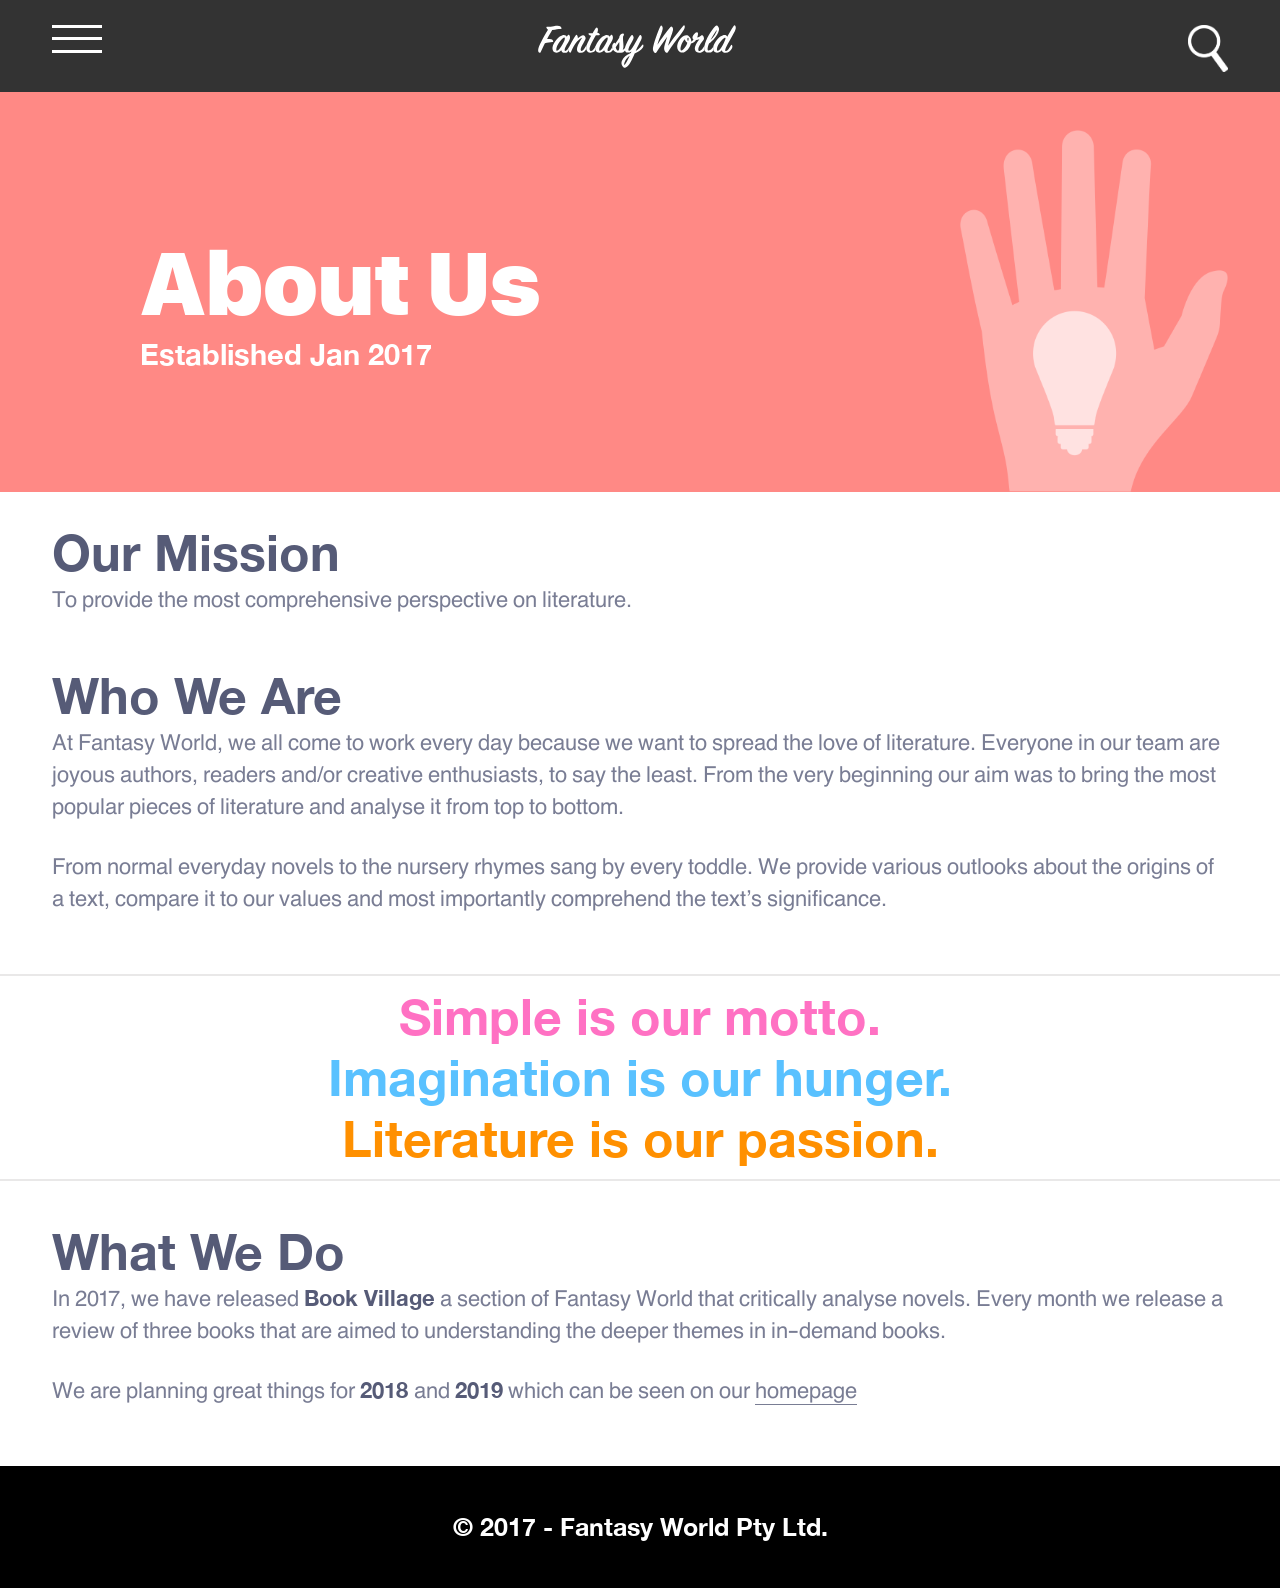
==== about-us.html @ 7df8e230 "changes" ====
<!DOCTYPE html>
<html lang="en">

<head>
  <title>About Us | Fantasy World</title>
  <meta charset="utf-8">
  <meta http-equiv="X-UA-Compatible" content="IE=edge">
  <meta name="viewport" content="width=device-width, initial-scale=1">
  <!-- Favicon-icon -->
  <link rel="icon" type="image/icon" href="images/fev.png">
  <link href="css/animate.css" rel="stylesheet">
  <link href="css/font-awesome.min.css" rel="stylesheet">
  <link href="style.css" rel="stylesheet">
  <script type="text/javascript" src="js/vendor/jquery-1.11.2.min.js"></script>

  <!-- HTML5 shim and Respond.js for IE8 support of HTML5 elements and media queries -->
  <!-- WARNING: Respond.js doesn't work if you view the page via file:// -->
  <!--[if lt IE 9]>
      <script src="https://oss.maxcdn.com/html5shiv/3.7.3/html5shiv.min.js"></script>
      <script src="https://oss.maxcdn.com/respond/1.4.2/respond.min.js"></script>
    <![endif]-->
</head>

<body>  
  <!-- header area start -->
  <header id="headre" class="headre-menu fix">
    <div class="holder">
      <div id="nav-icon1" class="menu-appander">
        <span></span>
        <span></span>
        <span></span>
      </div>
      <div class="midl-logo">
        <div class="menu-logo">
          <!--SVG CODE START -->
          <a href="home.html">
            <div viewBox="70 160 800 190" preserveAspectRatio="xMaxYMax meet">
              <svg id="hs-svg-fantasy-world" class="white-logo" viewbox="0 0 1400 299.6" x="0px" xmlns="http://www.w3.org/2000/svg" y="0px">
                <path d="M4.6,157.9c8.7-25.5,39-82.5,65.4-124.8c-5.8-3.2-10-8.8-11.4-15.3c-0.9-3.9,0.9-5.7,6.6-5.7 c17.4,0,30.3-1.8,44.7-4.2c10.5-1.8,20.4-3,27.6-3c14.4,0,22.8,6,27,16.2c1.5,3.3,0,6.6-6.3,6.6c-15.3-0.3-30,3-58.8,8.1 c-9.9,16.5-21.6,37.2-35.7,63c5.7-0.9,9.9-1.2,14.4-1.5c17.1-1.2,25.2,5.1,27.9,14.7c1.2,4.2,0.6,6.9-6,7.5 c-13.8,1.2-35.1,3.9-51.6,8.1c-11.1,21.6-19.8,40.2-30.3,62.7c-1.8,3.9-6,4.8-10.2,2.1c-4.2-2.7-6.9-9-6.9-16.2 C1,171.7,2.2,165.4,4.6,157.9z"
                  id="f"></path>

                <path d="M213.4,177.8c-7.8,16.5-11.3,16.1-24.6,17c-15,1-23.7-7.8-26.1-18.9c-8.7,8.4-22.2,17.7-34.2,17.7 c-17.7,0-27.3-12.9-27.3-30.6c0-12.9,5.4-29.7,16.2-44.7c24-34.5,48.6-48.6,63.9-48.6c10.8,0,17.4,5.4,20.1,13.2l5.7-9.3 c3.6-6,8.7-6.3,12.3-2.1c5.1,6,7.8,19.2,0,34.8c-7.8,16.5-33,49.2-33,69.3c0,4.5,1.2,7.2,4.2,7.2c10.8,0,20.4-15.6,30.3-35.1 M170.8,136.9c11.7-20.4,17.1-35.1,17.1-42.9c0-3.6-0.6-5.7-3.6-5.7c-6,0-26.7,18.9-42,43.5c-9,14.1-14.1,30-14.1,39.6 c0,5.4,1.2,9,4.2,9C142.3,180.4,156.1,162.1,170.8,136.9z"
                  id="a"></path>

                <path d="M278.8,86.8c0.1,2,0,4-0.3,6c12.9-12,27.3-21.9,38.1-21.9c8.7,0,16.8,10.5,16.8,21.9 c0,6.6-5.4,16.2-15,33c-9.6,15.3-19.8,35.1-19.8,46.2c0,6.3,2.1,10.2,6,10.2c10.2,0,23.5-19.8,34.3-39.9c3-5.7-3,13.1-1.9,18 c0,5.2-0.4,1.3,0.8,8.5c-8.4,16.5-18.5,26-36.5,26c-20.1,0-28.8-10.2-28.8-25.8c0-16.2,13.8-43.8,25.5-62.4 c6.3-9.9,11.1-17.7,9-17.7c-2.7,0-17.4,8.4-33.9,27c-16.5,17.4-30,46.8-42.3,73.8c-2.1,4.8-6,6.6-10.8,1.8 c-4.2-4.2-6.6-9.3-6.6-16.5c0.1-5.3,1.1-10.6,2.7-15.6c5.7-16.8,28.8-58.8,47.4-86.7c3.9-5.7,8.4-5.4,11.4,0 C277.5,76.9,278.8,81.8,278.8,86.8z"
                  id="n"></path>

                <path d="M402.9,174c-4.2,9-11,19.8-36.2,19.8c-15.9,0-29.7-12.9-29.7-33.6c0-6.6,1.8-15,6-24.9 c6-14.7,17.4-38.4,29.4-60c-9.3-1.2-14.7-4.5-17.1-8.1c-4.2-6.3-1.2-9.3,5.7-9c7.2,0.3,14.4,0.1,21.6-0.6 c9.3-16.2,15.6-26.1,22.5-36c4.5-6.6,8.1-6.3,11.4-0.6c2.1,3.8,3.2,8,3.3,12.3c0,5.4-1.2,12.3-4.8,20.7c9.3,1.2,14.4,6,16.5,9.6 c3,5.4,0.9,9-6.3,8.1c-5.4-0.6-13.2,0-19.8,0.9c-11.4,19.5-28.5,49.2-39,72c-3.6,8.1-5.4,15.9-5.4,22.5c0,9,3,15.3,8.1,15.3 c11.7,0,21.4-11,37.8-41.4"
                  id="t_1_"></path>

                <path d="M526.2,174c-14.5,17.3-18.8,20.8-37.1,20.8c-15,0-23.7-7.8-26.1-18.9c-8.7,8.4-22.2,17.7-34.2,17.7 c-17.7,0-27.3-12.9-27.3-30.6c0-12.9,5.4-29.7,16.2-44.7c24-34.5,48.6-48.6,63.9-48.6c10.8,0,17.4,5.4,20.1,13.2l5.7-9.3 c3.6-6,8.7-6.3,12.3-2.1c5.1,6,7.8,19.2,0,34.8c-7.8,16.5-33,49.2-33,69.3c0,4.5,1.2,7.2,4.2,7.2c10.8,0,18.6-7.6,28.5-27.1 M471.1,136.9c11.7-20.4,17.1-35.1,17.1-42.9c0-3.6-0.6-5.7-3.6-5.7c-6,0-26.7,18.9-42,43.5c-9,14.1-14.1,30-14.1,39.6 c0,5.4,1.2,9,4.2,9C442.6,180.4,456.4,162.1,471.1,136.9z"
                  id="a-2"></path>

                <path d="M609.2,178.3c-14.1,16.4-16,14.9-38.5,15.8c-18,0.6-36-4.2-46.2-23.1c-3.4-6.1-5.1-12.9-5.1-19.8 c0-9,3-17.7,9.6-23.4c6-5.1,10.5-3.6,11.4,3.6c9.9-14.1,20.4-29.7,28.2-42.6c1.2-10.8,4.8-17.7,11.7-23.4c4.8-4.2,10.2-6.3,14.7-6.3 c8.1,0,9.9,6.6,0.6,21.9c-0.3,3.6-0.6,8.7-0.6,12.6c0,21.3,3.9,40.8,3.3,57c-0.3,7.5-1.8,15.9-5.1,22.5c12.3-8.4,11.1-3.4,16.5-18.1 M569.5,145.6c0-9.6-0.3-19.2-0.9-27.3c-7.2,11.4-15.6,24.3-24.6,37.2c3.6,14.1,9.9,24.6,16.5,24.6 C566.8,180.1,569.5,165.1,569.5,145.6z"
                  id="s"></path>

                <path d="M733,160c-12,18.3-31.8,29.4-56.4,39.6c-16.5,39.6-36.9,87.6-63,97.5c-6.9,2.7-13.2,2.7-20.4-6.9 c-4.5-6.3-9-15.3-9-24.9c0.2-4.8,1.1-9.6,2.7-14.1c9.3-25.8,33.6-44.1,62.7-55.8l4.5-10.5c-7.8,5.7-15.6,8.4-24.6,8.4 c-15,0-21.6-11.4-21.6-24c0.1-7.2,1.4-14.3,3.9-21c6.9-18.9,21.6-49.2,40.2-74.7c3.9-5.1,8.4-5.4,11.7-0.6c3,4.2,5.7,9.6,5.7,14.4 c0,7.5-3.6,16.2-10.5,27.3c-10.2,16.2-16.5,28.5-22.2,42.6c-4.2,10.8-6.9,22.8,0.9,22.8c7.8,0,21.3-17.7,36-42.6 c20.1-33.9,28.2-52.2,35.4-63c4.2-5.4,8.1-6,11.4-2.7c4.5,4.5,5.7,9,5.7,15.3c0,6-1.5,12.6-5.4,20.1c-8.7,16.8-24.3,45.9-36.6,74.4 c18.3-11.1,33.9-26.4,43.5-39.9c3.9-5.4,8.4-6,9.6-2.1C738.7,144.4,738.1,152.2,733,160z M610.9,249.4c-7.5,14.1-9.6,26.4-6.6,29.1 c2.1,1.8,8.4-6.9,16.8-21.6c6.3-11.1,13.5-25.8,20.7-42C628.9,223.8,618.3,235.6,610.9,249.4z"
                  id="y"></path>

                <path d="M884.8,149.5c3.6-16.8,12.3-43.5,20.1-67.5c-24.6,33.3-54.6,76.2-75.3,109.5c-3,4.8-7.8,6.9-13.8,2.1 c-7.8-6.9-11.4-14.1-11.4-24.9c0-5.4,0.9-10.8,2.4-17.7c10.5-44.7,34.5-112.8,49.2-141c4.2-7.5,9.3-7.8,13.2-1.2 c2.7,4.4,4,9.5,3.9,14.7c0,8.4-3.9,21.6-9.9,37.8c-9.9,26.4-15.9,38.7-27,76.2c27.3-42,64.8-92.1,91.2-123.9 c3.3-3.9,8.1-5.4,12.3,0.6c3.6,4.8,5.7,9.3,5.7,15.9c0,5.4-1.5,12.6-5.4,24c-9.3,27.6-17.7,47.7-28.8,90.6 c31.2-48.3,75.6-101.4,104.7-138.3c5.4-6.6,10.5-4.8,11.4,2.1c1.5,10.8-2.1,24.6-32.4,63.6c-23.7,30.6-58.5,75.3-86.1,117.9 c-3.6,5.1-8.1,6.9-13.5,1.8c-7.2-7.2-12.3-15.6-12.3-26.4C883.1,160,883.7,154.7,884.8,149.5z"
                  id="w"></path>

                <path d="M1165.3,174.9c-8.9,12.7-20.7,19.8-38.1,19.8c-19.2,0-29.7-13.5-29.7-31.2c0-15.3,15.6-42.9,32.7-63.6 c-7.5,3.4-15.5,5.3-23.7,5.7c-8.1,12.6-19.8,21.6-35.7,23.4c-6.9,28.8-35.1,64.2-59.4,64.2c-9.9,0-20.7-3.9-29.1-15 c-5.4-7.6-8.2-16.8-8.1-26.1c0-13.2,4.8-28.2,12.3-42c11.4-20.7,31.2-37.5,49.8-39c10.5-0.6,15.9,2.4,22.5,11.1c1.5,1.8,3,3,4.8,4.8 c6,6.3,9.6,14.1,9.6,30c5.4-2.1,10.5-6.6,15.6-14.7c-5.4-3-7.5-7.2-7.5-12.6c0-15.9,20.1-37.8,30-38.1c6.6,0,9,4.2,9,10.5 c0,6.6-2.4,16.2-5.7,25.2c8.1-2.1,16.8-6.9,25.8-12.9c5.1-3.6,9-4.5,13.2-0.3c5.1,5.7,8.4,12.6,8.4,20.4c-0.2,4.5-2,8.8-5.1,12 c-12.6,14.7-27,34.8-32.4,50.4c-1.5,4.3-2.3,8.9-2.4,13.5c0,7.5,2.4,12.3,6.9,12.3c10.5,0,27.6-18.6,36.6-39 M1003,178 c7.2,0,21.6-12.3,32.7-31.2c4.3-7.1,7.5-14.8,9.6-22.8c-8.9-5-15.3-13.5-17.7-23.4c-6.7,6.9-12.5,14.5-17.4,22.8 c-7.5,14.1-12.6,31.2-12.6,42C997.6,172.9,999.4,178,1003,178z M1054.6,96.1c0-4.5-2.4-6.3-4.5-6.3c-1.8,0-4.5,2.4-4.5,7.2 c0,5.4,1.5,13.2,4.8,17.1C1052.9,108.4,1054.3,102.3,1054.6,96.1z"
                  id="or"></path>

                <path d="M1228,176.2c-6.5,5.9-9.6,17-34.8,17c-18.3,0-29.7-10.5-29.7-31.2c0-5.8,0.7-11.5,2.1-17.1 c11.7-49.8,45.6-105.3,75-136.2c5.7-5.7,11.1-7.5,16.8-2.1c6.3,5.5,9.9,13.5,9.9,21.9c0.1,4.3-0.5,8.5-1.8,12.6 c-9.3,35.7-42,71.1-68.4,88.8c-6,15.3-9.9,28.8-9.9,39.3c0,7.2,3.6,10.4,7.4,9.5c15.9-4,17.8-6.8,31.3-23.9 M1231.3,64.9 c-7.8,13.2-21,35.7-23.1,40.8c11.6-11.4,21.7-24.2,30-38.1c10.2-17.1,14.1-30.3,12.3-31.5C1249.3,35.5,1241.5,47.2,1231.3,64.9 L1231.3,64.9z"
                  id="l"></path>

                <path d="M1315.9,157c-3.6,7.8-5.4,14.4-5.4,19.2c0,4.5,1.2,6.6,3.9,6.6c10.5,0,25.2-19.8,35.4-39.6 c3-5.7,6.9-5.4,9.6,0c1.5,2.7,2.7,11.1-1.2,19.5c-8.1,16.2-26.7,31.8-44.1,31.8c-14.7,0-24.6-5.1-27-18.3 c-9.3,9.6-21,17.4-34.2,17.4c-17.4,0-27-12.9-27-30.6c0-12.6,5.4-29.1,15.9-44.4c23.4-33.9,48.3-48,63.9-48c10.2,0,16.8,4.2,19.2,12 c15-28.2,34.5-62.1,44.4-76.2c5.4-7.5,9.6-6.9,12.6,0.3c1.7,3.7,2.6,7.7,2.7,11.7c0,8.1-3.9,19.8-11.7,33.9 C1355.5,85.3,1330,127.3,1315.9,157z M1310.5,88.9c-8.4-0.3-28.2,18-44.1,43.2c-9,14.1-13.8,29.1-13.8,39c0,5.4,1.2,9.3,4.5,9.3 c9.6,0,24-16.8,37.5-42.9C1310.8,106.6,1316.2,89.2,1310.5,88.9z"
                  id="d"></path>
              </svg>
            </div>
          </a>
          <!--SVG CODE END -->
        </div>
      </div>
      <div class="serach">
        <div class="search-icon">
          <img src="images/home/menu-search-icon.png" alt="Search">
        </div>
        <div class="search-box">
          <div class="src-cros"><img class="src-hidden" src="images/home/x.png" alt=""></div>
          <div class="src-form">
            <form>
              <input class="fld" type="text" name="search" placeholder="Search...">
            </form>
          </div>
        </div>
      </div>
    </div>
  </header>
  <!-- header area end -->
    <!-- menu area start -->
  <div class="mega-menu">
    <div class="menu-area">
      <div class="menu">
        <ul>

          <li>
            <div class="src-form">
              <form>
                <input class="fld" type="text" name="search" placeholder="Search...">
              </form>
            </div>
          </li>

          <li>
            <a href="home.html">
              <div class="menu-img">
                <img src="images/menu/menu-home-icon.png" alt="Home">
              </div>
              <div class="menu-text">Home</div>
            </a>
          </li>

          <li>
            <a href="about-us.html">
              <div class="menu-img">
                <img src="images/menu/menu-about-icon.png" alt="Home">
              </div><div class="menu-text" id="active">About Us</div>
            </a>
          </li>

          <li>
            <div class="book">
              <ul>
                <li>
                  <a href="book-village.html">
                    <div class="menu-img book-city">
                      <img src="images/menu/menu-book-village-icon.png" alt="Home">
                    </div>
                    <div class="menu-text">Book Village</div>
                  </a>
                </li>
                <li>
                  <a href="article.html">
                    <div class="city-img">
                      <img src="images/menu/menu-book-icon-white.png" alt="Book">
                    </div>
                    <div class="city-text">1</div>
                  </a>
                </li>
                <li>
                  <a href="article-2.html">
                    <div class="city-img">
                      <img src="images/menu/menu-book-icon-white.png" alt="Book">
                    </div>
                    <div class="city-text">2</div>
                  </a>
                </li>
                <li>
                  <a href="article-3.html">
                    <div class="city-img">
                      <img src="images/menu/menu-book-icon-white.png" alt="Book">
                    </div>
                    <div class="city-text">3</div>
                  </a>
                </li>
              </ul>
            </div>
          </li>
          <li>
            <a href="#">
              <div class="date-menu">
                <div class="date">
                  <p>2018</p>
                </div>
                <div class="city menu-text">
                  <p>Rhyme Town</p>
                </div>
              </div>
            </a>
          </li>
          <li>
            <a href="#">
              <div class="date-menu">
                <div class="date">
                  <p>2019</p>
                </div>
                <div class="city menu-text">
                  <p>Fantasy City</p>
                </div>
              </div>
            </a>
          </li>
        </ul>
      </div>

      <div class="menu-visit">
        <div class="holder">
          <div class="visit-img">
            <a target="_blank" href="https://www.dymocks.com.au">
          <img src="images/menu/menu-dymocks-logo.png" alt="dymocks-image">
          <p>Visit</p>
          </a>
          </div>
          <div class="visit-text">
            <p>The best place to buy books.</p>
          </div>
        </div>
      </div>
    </div>
  </div>
  <!-- menu area end -->


  <!-- about banner area start-->
  <section id="about-banner" class="about-banner-area fix">
    <div class="holder">
      <div class="dis-flex">
        <div class="about-bannr-content">
          <div class="abot-table">
            <div class="about-cell">
              <h2>About Us</h2>
              <p>Established Jan 2017</p>
            </div>
          </div>
        </div>
        <div class="hand-image"></div>
      </div>
    </div>
  </section>
  <!-- about banner area end -->

  <!-- mission areav start -->
  <section id="mission" class="mission-area fix">
    <div class="holder">
      <div class="missin-text about-same">
        <h2>Our Mission </h2>
        <p>To provide the most comprehensive perspective on literature. </p>
      </div>
      <div class="who-text about-same">
        <h2>Who We Are </h2>
        <p>At Fantasy World, we all come to work every day because we want to spread the love of literature. Everyone in our
          team are joyous authors, readers and/or creative enthusiasts, to say the least. From the very beginning our aim
          was to bring the most popular pieces of literature and analyse it from top to bottom.</p>

        <p>From normal everyday novels to the nursery rhymes sang by every toddle. We provide various outlooks
          about the origins of a text, compare it to our values and most importantly comprehend the text’s significance.
        </p>
      </div>
    </div>

    <div class="color-heading">
      <div class="holder about-same color-title">
        <h2>Simple is our motto. </h2>
        <h2>Imagination is our hunger.</h2>
        <h2>Literature is our passion.</h2>
      </div>
    </div>
  </section>
  <!-- mission area end -->

  <!-- what we do area start -->
  <section id="what-do" class="what-do-area fix">
    <div class="holder">
      <div class="what-do-text about-same">
        <h2>What We Do </h2>
        <p>In 2017, we have released <span>Book Village</span> a section of Fantasy World that critically analyse novels. Every
          month we release a review of three books that are aimed to understanding the deeper themes in in-demand books.</p>
        <p>We are planning great things for <span>2018 </span> and <span>2019</span> which can be seen on our <span><a class="underline" href="home.html">homepage</a></span></p>
      </div>
    </div>
  </section>
  <!-- what we do area end -->

  <!-- footer area start -->
	<footer class="footer-area fix" id="footer">
		<div class="copyright">
			<p>© 2017 - <a href="home.html" title="Home">Fantasy World Pty Ltd.</a></p>
		</div>
	</footer>
  <!-- foter area end -->
	<!-- Javascript Files -->
    <script type="text/javascript" src="js/combined.js"></script>
    <script type="text/javascript" src="js/vendor/jquery-1.11.2.min.js"></script>
</body>

</html>
---- style.css ----
/*==========================================
Fonts
============================================*/

@font-face {
	font-family: 'hs-font-black';
	src: url('fonts/hs-font-black.woff2') format('woff2'), url('fonts/hs-font-black.woff') format('woff');
	font-weight: 900;
	font-style: normal;
}

@font-face {
	font-family: 'hs-font';
	src: url('fonts/hs-font-regular.woff2') format('woff2'), url('fonts/hs-font-regular.woff') format('woff');
	font-weight: normal;
	font-style: normal;
}

@font-face {
	font-family: 'hs-inline';
	src: url('fonts/hs-font-inline.woff2') format('woff2'), url('fonts/hs-font-inline.woff') format('woff');
	font-weight: normal;
	font-style: normal;
}

@font-face {
	font-family: 'hs-typography';
	src: url('fonts/hs-logo-typography.woff2') format('woff2'), url('fonts/hs-logo-typography.woff') format('woff');
	font-weight: normal;
	font-style: normal;
}

@font-face {
	font-family: 'hs-font-bold';
	src: url('fonts/hs-font-bold.woff') format('woff');
	font-weight: normal;
	font-style: normal;
}

@font-face {
	font-family: 'hs-font-light';
	src: url('fonts/hs-font-light.woff') format('woff');
	font-weight: normal;
	font-style: normal;
}

@font-face {
	font-family: 'hs-font-medium';
	src: url('fonts/hs-font-medium.woff') format('woff');
	font-weight: normal;
	font-style: normal;
}


/*==========================================
Reset CSS
============================================*/

a,
a:visited,
a:hover {
	text-decoration: none !important;
	transition: 0.8s;
	outline-style: none;
}

p {
	font-size: 16px;
	line-height: 22.4px;
	color: #606060;
}

ul {
	padding: 0px;
	list-style: none;
	margin: 0px;
}

html,
body {
	width: 100%;
	height: 100%;
	margin: 0px;
	padding: 0px;
}

body {
	font-family: "hs-font";
	box-sizing: border-box;
}

img {
	max-width: 100%;
}

.holder {
	width: 100%;
	max-width: 1200px;
	padding: 0px 12px;
	display: block;
	overflow: hidden;
	margin: 0 auto;
}

.fix {
	position: relative;
}

.fix::after {
	clear: both;
	content: "";
	display: table;
}

div {
	box-sizing: border-box;
}


#active{
    border-bottom: solid white 5px;
    padding-bottom: 2px;
}

/*--some common CSS--*/

.dis-flex {
	display: flex;
	width: 100%;
}

.section-title.pink-bg {
	width: 100%;
}

.section-title>.holder>h2 {
	color: #ffffff;
	font-family: hs-font-bold;
	font-size: 60px;
	line-height: 90px;
	margin: 0;
	text-align: center;
}

.pink-bg {
	background-color: #EF5FA7;
}

.blue-bg {
	background-color: #00A2FF;
}

.orange-bg {
	background-color: #FF9000;
}

.yellow-bg {
	background-color: #F8BA00;
}


/*==========================================
Main CSS
============================================*/


/*==========================================
Menu CSS
============================================*/

.mega-menu {
	background: rgba(89, 89, 89, 0.97) none repeat scroll 0 0;
	display: block;
	height: 100%;
	left: -200%;
	opacity: 0;
	overflow-y: scroll;
	padding-top: 60px;
	position: fixed;
	top: 0;
	transition: all 0.8s ease 0s;
	visibility: hidden;
	width: 100%;
	z-index: 9999999;
}

.menupop {
	left: 0;
	visibility: visible;
	opacity: 1;
}

.menu-cross {
	cursor: pointer;
	display: inline-block;
	margin: 20px 20px 20px 65px;
	width: 45px;
}

.menu {
	text-align: center;
}

.menu>ul {
	display: block;
}

.menu>ul>li {
	margin-top: 50px;
}

.menu>ul>li:nth-child(1) {
	margin: 0px;
}

.menu>ul>li:nth-child(2) {
	margin-top: 28px;
}

.menu a {
	display: inline-block;
}

.menu a:hover {
	transform: scale(1.2);
}

.menu-img>img {
	max-width: 35px;
}

.menu-img.book-city>img {
	max-width: 53px;
}

.menu-text,
.menu-text>p {
	color: #ffffff;
	font-family: hs-font-bold;
	font-size: 25px;
	line-height: 20px;
	transition: 0.5s;
	margin: 0px;
}

.book>ul {
	display: inline-block;
}

.book li {
	display: inline;
	float: left;
	max-width: 300px;
	min-width: 190px;
	width: 25%;
}

.city-img {
	max-width: 32px;
}

.city-text {
	color: #ffffff;
	font-family: hs-font-bold;
	font-size: 30px;
	transition: 0.5s;
}

.book a:hover .city-text {
	transform: scale(1.2);
}

.date>p {
	color: #ffffff;
	font-family: hs-font-bold;
	font-size: 26px;
	margin: 0;
}

.date {
	border: 1px solid #ffffff;
	border-radius: 8px;
	display: inline-block;
	margin-bottom: 10px;
	padding: 10px 46px;
}

.date-menu {
	display: block;
	transition: all 0.5s ease 0s;
}

.menu-visit {
	background: #efefef none repeat scroll 0 0;
	margin: 50px 0;
	padding: 10px 0;
	width: 100%;
}

.visit-img {
	float: left;
	padding: 0 20px;
	width: 20%;
}

.visit-img>a {
	display: inline-block;
}

.visit-text {
	float: left;
	padding: 0 20px;
	width: 70%;
}

.visit-img p {
	border: 1px solid #606060;
	border-radius: 8px;
	display: block;
	font-family: hs-font-bold;
	font-size: 27px;
	line-height: 29px;
	margin: 0 0 0 35px;
	padding: 10px 0;
	text-align: center;
	transition: all 0.8s ease 0s;
	width: 161px;
}

.visit-img p:hover {
	background: #000000;
	color: #ffffff;
}

.visit-text>p {
	color: #000000;
	font-family: hs-font-bold;
	font-size: 35px;
	line-height: 98px;
}


/* nav menu icon */

* {
	margin: 0;
	padding: 0;
}


/* Icon 1 */

#nav-icon1 {
	cursor: pointer;
	display: inline-block;
	height: 32px;
	position: relative;
	transform: rotate(0deg);
	transition: all 0.5s ease-in-out 0s;
	width: 50px;
}

#nav-icon1 span,
#nav-icon3 span,
#nav-icon4 span {
	display: block;
	position: absolute;
	height: 3px;
	width: 100%;
	background: #ffffff;
	opacity: 1;
	left: 0;
	-webkit-transform: rotate(0deg);
	-moz-transform: rotate(0deg);
	-o-transform: rotate(0deg);
	transform: rotate(0deg);
	-webkit-transition: .25s ease-in-out;
	-moz-transition: .25s ease-in-out;
	-o-transition: .25s ease-in-out;
	transition: .25s ease-in-out;
}

#nav-icon1 span:nth-child(1) {
	top: 0px;
}

#nav-icon1 span:nth-child(2) {
	top: 12px;
}

#nav-icon1 span:nth-child(3) {
	top: 25px;
}

#nav-icon1.open span:nth-child(1) {
	top: 18px;
	-webkit-transform: rotate(135deg);
	-moz-transform: rotate(135deg);
	-o-transform: rotate(135deg);
	transform: rotate(135deg);
}

#nav-icon1.open span:nth-child(2) {
	opacity: 0;
	left: -60px;
}

#nav-icon1.open span:nth-child(3) {
	top: 18px;
	-webkit-transform: rotate(-135deg);
	-moz-transform: rotate(-135deg);
	-o-transform: rotate(-135deg);
	transform: rotate(-135deg);
}


/* all page header menu css*/

.headre-menu {
	background: #333333 none repeat scroll 0 0;
	padding: 25px 0 13px;
}

.midl-logo {
	float: left;
	height: 100%;
	margin: 0 auto;
	width: calc(100% - 105px);
}

.menu-logo {
	margin: 0 auto;
	width: 200px;
}


/*==========================================
Home Page CSS
============================================*/


/* header area css */

.header-area {
	background: -moz-linear-gradient(210deg, rgba(136, 250, 78, 1) 0%, rgba(86, 193, 255, 1) 100%);
	background: -webkit-gradient(linear, left bottom, right top, color-stop(0%, rgba(86, 193, 255, 1)), color-stop(100%, rgba(136, 250, 78, 1)));
	background: -webkit-linear-gradient(210deg, rgba(136, 250, 78, 1) 0%, rgba(86, 193, 255, 1) 100%);
	background: -o-linear-gradient(210deg, rgba(136, 250, 78, 1) 0%, rgba(86, 193, 255, 1) 100%);
	background: -ms-linear-gradient(210deg, rgba(136, 250, 78, 1) 0%, rgba(86, 193, 255, 1) 100%);
	background: linear-gradient(240deg, rgba(136, 250, 78, 1) 0%, rgba(86, 193, 255, 1) 100%);
}

.header-top {
	display: inline-block;
	padding-top: 20px;
	width: 100%;
}

.menu-appander {
	cursor: pointer;
	display: inline-block;
	float: left;
	position: relative;
	z-index: 2147483647;
}

.serach {
	display: inline-block;
	float: right;
	cursor: pointer;
}

.search-icon>img {
	max-width: 40px;
}

.header-content {
	padding-bottom: 50px;
}

.home-welcome {
	margin-top: 35px;
	text-align: center;
}

.home-welcome>h2 {
	color: #fff;
	font-family: "hs-font-black";
	font-size: 60px;
	font-weight: bold;
	margin: 0;
}

.home-logo {
	margin: 25px auto 0;
	width: 80%;
}

.white-logo path {
	fill: #fff;
}

.logo-title {
	margin-top: 25px;
	text-align: center;
}

.logo-title>h3 {
	color: #ffffff;
	font-family: "hs-font-medium";
	font-size: 36px;
	margin: 0;
}

.search-box {
	background: rgba(0, 0, 0, 0.4) none repeat scroll 0 0;
	left: 0;
	margin-left: 0;
	min-height: 150px;
	min-width: 100%;
	padding: 33px;
	position: absolute;
	text-align: center;
	top: 0;
	visibility: hidden;
	opacity: 0;
	top: -200%;
	transition: 0.8s;
	z-index: 999;
}

.srcpop {
	top: 0;
	visibility: visible;
	opacity: 1;
}

.src-hidden {
	width: 30px;
}

.src-form input {
	border: 1px solid #fff;
	border-radius: 8px;
	font-family: hs-font-light;
	height: 45px;
	padding: 0 10px;
	width: 300px;
}

.src-cros {
	text-align: right;
}

.src-cros i {
	color: #ffffff;
	font-size: 53px;
}


/* whats new area start */

.new-area.fix {
	background: #000000 none repeat scroll 0 0;
	padding: 10px 0;
}

.single-new {
	display: inline;
	float: left;
	width: 33.33%;
}

.single-new:nth-child(3) {
	text-align: center;
}

.single-new>h3 {
	color: #ffffff;
	font-family: "hs-font-light";
	font-size: 21px;
	font-weight: normal;
	margin-bottom: 0;
	margin-right: 0;
	margin-top: 0;
	text-align: center;
}

.new {
	font-family: "hs-font-black" !important;
}

.single-new a {
	font-family: "hs-font-black" !important;
	color: #ffffff;
	position: relative;
}

.underline {
	position: relative;
}

.underline::after {
	background: #ffffff none repeat scroll 0 0;
	bottom: 7px;
	content: "";
	height: 1px;
	left: 0;
	position: absolute;
	width: 100%;
	transition: 0.8s
}

.underline:hover::after {
	background: transparent;
	display: none;
}

/* about us area start */

.section.about-usarea {
	padding-top: 50px;
}

.about-img {
	background: rgba(0, 0, 0, 0) url("images/home/home-hand-image.png") no-repeat scroll center bottom / auto 100%;
	width: 40%;
}

.about-img {
	width: 45%;
}

.about-content {
	padding: 46px 0 58px 14px;
	width: 60%;
}

.about-content>h3 {
	color: #606060;
	font-family: "hs-font-bold";
	font-size: 50px;
	margin-bottom: 35px;
	margin-top: 0;
	text-transform: capitalize;
}

.about-content>p {
	font-size: 23px;
	line-height: 32px;
	margin-bottom: 32px;
}

.about-content>a {
	color: #606060;
	font-size: 20px;
	line-height: 0;
}

.about-content>a:hover {
	color: #9a9a9a;
	text-decoration: underline;
}

.about-content>.underline::after {
	background: #606060;
}

.right-arrow {
	display: none;
}

a:hover+.right-arrow {
	display: block;
}


/* inside area start */

.inside-area.fix {
	padding-bottom: 50px;
}

.arow-down {
	margin-right: 24px;
	max-width: 37px;
}

.single-inside {
	align-items: center;
	display: flex;
	justify-content: center;
	margin-top: 100px;
	width: 100%;
}

.single-inside:nth-child(1) {
	margin-top: 50px;
}

.inside-image {
	float: left;
	padding-top: 65px;
	text-align: center;
	width: 40%;
}

.inside-article {
	float: left;
	width: 60%;
}

.inside-article>h2 {
	color: #606060;
	font-family: "hs-font-black";
	font-size: 80px;
	margin: 0;
}

.inside-article>h3 {
	color: #1ca4fc;
	font-size: 15px;
	margin-bottom: 15px;
}

.inside-article img {
	margin-bottom: -20px;
	max-width: 500px;
}

.inside-article>p {
	font-size: 23px;
	line-height: 32px;
	margin-bottom: 26px;
	margin-top: -10px;
	max-width: 600px;
}

.inside-image>img {
	max-width: 300px;
}

.art-btn {
	border-radius: 8px;
	color: #ffffff;
	display: block;
	font-family: hs-font-bold;
	font-size: 20px;
	height: 45px;
	line-height: 45px;
	text-align: center;
	text-transform: capitalize;
	width: 200px;
}

.art-btn:hover {
	transform: scale(1.1)
}

#shrink-hover:hover{
    background-color: rgb(100, 100, 100);
}


/* get-in-touch start */

.contact-area {
	padding: 50px 0;
}

.contact-title {
	margin: 0 auto;
	max-width: 605px;
	text-align: center;
}

.contact-title>p {
	font-size: 30px;
	line-height: 39px;
	margin: 0;
}

.full-adress {
	display: flex;
	margin-top: 60px;
}

.media,
.message {
	float: left;
	width: 50%;
}

.single-midea {
	margin-top: 8px;
	padding-right: 20px;
}

.single-midea>a {
	border: 1px solid #b5b5b5;
	border-radius: 12px;
	box-sizing: border-box;
	display: inline-block;
	padding: 10px 20px;
	width: 100%;
}

.single-midea>a:hover {
	box-shadow: 0px 0px 12px 0px rgba(0, 0, 0, 0.4);
}

.media-name {
	float: left;
	width: 60%;
}

.media-img {
	float: left;
	padding-left: 40px;
	width: 40%;
}

.media-img>img {
	max-width: 55px;
}

.media-name>p {
	font-family: hs-font-bold;
	font-size: 37px;
	line-height: 60px;
	margin: 0;
	transition: 0.5s;
}

.message {
	padding: 10px 15px 10px 45px;
}

.infld {
	display: inline-flex;
	margin-top: 20px;
	width: 100%;
}

.fld {
	border: 1px solid #b5b5b5;
	border-radius: 8px;
	color: #3e3e3e;
	font-family: "hs-font-light";
	font-size: 18px;
	height: 40px;
	padding: 3px 20px;
	width: 100%;
}

.infld>textarea {
	border: 1px solid #b5b5b5;
	border-radius: 8px;
	min-height: 75px;
	padding: 20px;
	width: 100%;
	border-radius: 8px;
	color: #3e3e3e;
	font-family: "hs-font-light";
	font-size: 18px;
}

input::placeholder,
textarea::placeholder {
	color: #5e5e5e;
	font-size: 16px;
	font-weight: bold;
}

.submit-btn {
	margin-top: 20px;
	text-align: center;
}

textarea:focus,
input:focus,
input[type]:focus,
.uneditable-input:focus,
select:focus {
	border-color: rgba(0, 0, 0, 0.2);
	box-shadow: 0px 0px 12px 0px rgba(0, 0, 0, 0.4);
	outline: 0 none;
	border: 0px;
}

.submit-btn>button {
	background: transparent none repeat scroll 0 0;
	border: 1px solid #b5b5b5;
	border-radius: 8px;
	cursor: pointer;
	font-family: hs-font-bold;
	font-size: 25px;
	height: 50px;
	transition: all 0.5s ease 0s;
	width: 200px;
}

.submit-btn span {
	font-size: 24px;
	margin-left: 22px;
}

.submit-btn>button:hover {
	background: #0088F3;
	color: #ffffff;
}

.submit-btn>button:focus,
.submit-btn>button:visited {
	outline-style: none;
	outline: none;
}


/* partner logo area start */

.partners-logo {
	padding: 50px 0;
}

.mdm-holder {
	max-width: 800px;
}

.single-logo {
	border-bottom: 1px solid #b5b5b5;
	border-left: 1px solid #b5b5b5;
	display: inline-block;
	float: left;
	min-height: 150px;
	padding: 10px;
	text-align: center;
	width: 33.33%;
}

.single-logo:nth-child(1),
.single-logo:nth-child(3n+1) {
	border-left-color: transparent;
}

.single-logo:nth-last-child(-n+3) {
	border-bottom-color: transparent;
}

.single-logo>a {
	display: block;
	height: 12vh;
	width: auto;
}

.single-logo img {
	height: 12vh;
	width: auto;
}

.partners-logo img:hover {
    transform: scale(1.1);
    
}
/* footer area start >*/

footer {
	background: #000000 none repeat scroll 0 0;
	padding: 50px 0;

}
.copyright {
	padding: 0 12px;
	text-align: center;
}

.copyright>p {
	color: #ffffff;
	font-family: hs-font-bold;
	font-size: 25px;
	margin: 0;
}

.copyright a {
	color: #ffffff;
}


/*==========================================
About Us Page CSS
============================================*/


/* about-us-banner css */

.about-banner-area {
	background: #ff8985 none repeat scroll 0 0;
	height: auto;
	padding-top: 30px;
}

.about-bannr-content {
	height: auto;
	min-height: 370px;
	width: 70%;
}

.hand-image {
	background: rgba(0, 0, 0, 0) url("images/about-us/about-hand-light-bulb-icon.png") no-repeat scroll right bottom / 76% auto;
	width: 30%;
}

.abot-table {
	display: block;
	height: 100%;
	padding: 20px;
	position: relative;
	width: 100%;
}

.about-cell {
	display: inline-block;
	left: 88px;
	position: absolute;
	top: 50%;
	transform: translate(0px, -50%);
	z-index: 999999;
}

.about-cell>h2 {
	color: #ffffff;
	font-family: "hs-font-black";
	font-size: 88px;
	line-height: 94px;
	margin: 0;
}

.about-cell>p {
	color: #ffffff;
	font-family: hs-font-bold;
	font-size: 29px;
	line-height: 42px;
	margin: 0;
}


/* mission-area  caa */

.mission-area {
	padding: 30px 0;
}

.about-same h2 {
	color: #565b77;
	font-family: hs-font-bold;
	font-size: 50px;
	margin: 0;
}

.about-same>p {
	color: #797d94;
	font-family: hs-font-light;
	font-size: 22px;
	line-height: 32px;
	margin: 28px 0 0;
}

.about-same>p:nth-child(2) {
	margin-top: 0px;
}

.who-text {
	margin-top: 50px;
}

.color-heading {
	border-bottom: 2px solid #E9E8E8;
	border-top: 2px solid #E9E8E8;
	margin-top: 60px;
}

.color-title {
	text-align: center;
	padding: 10px 0px;
}

.color-title>h2 {
	margin: 10px 0;
	color: #FF71C3;
}

.color-title>h2:nth-child(2) {
	color: #59C1FF;
}

.color-title>h2:nth-child(3) {
	color: #FF9000;
}

.what-do-area.fix {
	padding: 10px 0 60px;
}

.about-same span {
	color: #565b77 !important;
	font-family: hs-font-bold;
}

.about-same span a {
	color: #797d94;
	font-family: hs-font-light;
}

.about-same span a:hover {
	color: grey;
}

.about-same span>.underline::after {
	background: #797d94 none repeat scroll 0 0;
	bottom: -3px;
}


/*==========================================
Article Page CSS
============================================*/

.vlg-title {
	padding: 12px 0;
}

.title>h2 {
	color: #000000;
	font-family: hs-font-bold;
	font-size: 40px;
	margin: 0;
}

.title img {
	margin-right: 10px;
	width: 40px;
}

.title {
	display: inline-block;
	float: left;
}

.feedtack-text {
	display: inline-block;
	float: right;
	padding-top: 15px;
}

.feedtack-text>p>a {
	color: #797979;
	font-size: 26px;
	margin: 0;
}

.book-feedback {
	border-bottom: 2px solid #d5d4d4;
	border-top: 2px solid #d5d4d4;
	padding: 20px 0;
}

.three-one {
	float: left;
	padding: 0 20px;
	width: 33.33%;
}

.rating>p {
	font-size: 15px;
	margin: 0;
}

.start>img {
	max-width: 13px;
}

.book-img {
	margin-top: 23px;
}

.book-img>img {
	border-radius: 19px;
	max-width: 80%;
}

.author>p,
.type>p {
	margin: 0;
}

.author>h3,
.type>h3 {
	color: #669ffe;
	font-size: 20px;
	margin: 0;
}

.type {
	margin-top: 23px;
}

.type>h3 {
	color: #FF8EC7;
}

.art-text>h2 {
	color: #0a0a0a;
	display: inline-block;
	font-family: "hs-font";
	font-size: 40px;
	font-weight: 600;
	line-height: 1;
	margin: 0;
}

.forgotten.art-text {
	margin-top: 20px;
}

.forgotten.art-text>p {
	color: #000000;
	font-size: 20px;
	margin: 9px 0 0;
}

.reviewed {
	margin-top: 40px;
}

.reviewed>p {
	color: #777777;
	font-size: 17px;
	margin: 0;
}

.attach {
	display: inline-block;
	float: right;
}

.attach>a {
	display: inline-block;
	position: relative;
	z-index: 999;
}

.attach img {
	max-width: 100px;
}

.smal-video.fix {
	min-height: 350px;
}

.smal-video.fix>a {
	display: inline-block;
	left: 50%;
	position: absolute;
	top: 50%;
	transform: translate(-50%, -50%);
}

.smal-video.fix p {
	text-align: center;
	text-transform: uppercase;
}

.smal-video.fix img {
	max-width: 100px;
}

.smal-video.fix img {
	border-radius: 50%;
}

.smal-video.fix img:hover {
	box-shadow: 0 0 12px 0 rgba(0, 0, 0, 0.7);
}


/* summary area css */

.sp {
	padding: 40px 0;
}

.art-text>p {
	color: #181818;
	font-size: 19px;
	line-height: 26px;
}

.author-img {
	background: #f9f9f9 none repeat scroll 0 0;
	width: 40%;
}

.author-content.art-text {
	padding-left: 25px;
	width: 60%;
}

.author-content.art-text>h3 {
	font-family: hs-font-light;
	font-size: 20px;
	font-weight: 200;
	margin: 4px 0 0;
}

.author-content.art-text>p {
	margin-top: 60px;
}

.amazon-area {
	border-bottom: 2px solid #d5d4d4;
	border-top: 2px solid #d5d4d4;
	display: inline-block;
	padding: 25px 0 0;
	width: 100%;
}

.amazon-img {
	float: left;
	width: 20%;
}

.amazon-area>.holder>.title {
	text-align: center;
	width: 70%;
}

.amazon-area>.holder>.title>h2 {
	color: #000000;
	font-family: hs-font-bold;
	font-size: 40px;
	margin: 0;
}

.visit-link {
	display: inline;
	float: left;
	width: 10%;
}

.visit-link>a {
	background: transparent none repeat scroll 0 0;
	border: 1px solid #d5d4d4;
	border-radius: 8px;
	color: #000000;
	display: block;
	font-family: hs-font-bold;
	font-size: 23px;
	height: 38px;
	line-height: 37px;
	margin-top: 10px;
	text-align: center;
	width: 100px;
}

.visit-link>a:hover {
	background: #000000;
	color: #ffffff;
}

.art-text {
	display: inline-block;
}

.art-img {
	display: inline-block;
	float: right;
}

.art-img>img {
	margin-left: 20px;
	margin-top: 4px;
	max-width: 50px;
}

.review-area.fix {
	padding: 30px 0 60px;
}

.review-text {
	margin-top: 30px;
}

.review-text>h2 {
	color: #000000;
	font-family: hs-font-bold;
	font-size: 26px;
	margin: 0;
}

.review-text>h2>sub {
	font-family: hs-font;
	font-size: 13px;
	position: relative;
	top: -1em;
}

.review-text>p {
	color: #181818;
	font-size: 19px;
	line-height: 26px;
	margin: 0px;
}


/* video and book area start */

.video {
	background: #fbfbfb none repeat scroll 0 0;
	min-height: 400px;
	position: relative;
	width: 100%;
	margin-top: 10px;
}

.video>a {
	display: inline-block;
	left: 50%;
	position: absolute;
	top: 50%;
	transform: translate(-50%, -50%);
}

.video img {
	max-width: 150px;
}

.book-area {
	margin-top: 35px;
}

.book-title.art-text {
	text-align: center;
	width: 100%;
}

.books {
	display: inline-block;
	margin-top: 25px;
	padding-bottom: 40px;
	width: 100%;
}

.single-book {
	display: inline;
	float: left;
	min-height: 200px;
	padding: 0 50px;
	width: 50%;
}


/*==========================================
Book Village page Css
============================================*/


/*Book village area banner */

.book-banner-area {
	background: #7b85fc none repeat scroll 0 0;
	height: auto;
	min-height: 400px;
	position: relative;
}

.book-banner-area::after {
	background: rgba(0, 0, 0, 0) url("images/book-village/book-village-book-back-image.png") no-repeat scroll right top / 119% auto;
	content: "";
	height: 258px;
	left: 0;
	margin-top: -100px;
	position: absolute;
	top: 50%;
	width: 209px;
	z-index: 99;
}

.book-banner-area::before {
	background: rgba(0, 0, 0, 0) url("images/book-village/book-village-book-stack-image.png") no-repeat scroll right top / 87% auto;
	content: "";
	height: 400px;
	margin-top: -100px;
	position: absolute;
	right: 0;
	top: 50%;
	width: 209px;
	z-index: 99;
}

.content-block {
	display: inline-block;
	left: 50%;
	margin-top: -20px;
	position: absolute;
	text-align: center;
	top: 50%;
	transform: translate(-50%, -50%);
}

.content-block>h2 {
	color: #ffffff;
	font-family: hs-font-black;
	font-size: 80px;
	margin: 0;
}

.content-block>p {
	color: #ffffff;
	font-family: hs-font-bold;
	font-size: 25px;
	margin-bottom: 0;
	margin-right: 0;
	margin-top: 10px;
}


/* book village latst */

.book-section-title {
	border-bottom: 2px solid #d5d4d4;
	padding: 10px 0 0;
}

.holder>h3 {
	color: #000000;
	font-size: 25px;
	margin: 0;
}

.holder>h2 {
	font-family: hs-font-bold;
	font-size: 50px;
	margin: 0;
}

.single-review {
	display: flex;
	margin-top: 40px;
}

.review-book {
	padding-left: 5%;
	width: 40%;
}

.review-content {
	margin-top: 33px;
	padding-left: 10%;
	width: 60%;
}

.review-rating {
	display: inline-flex;
}

.review-rating>p {
	font-size: 14px;
	margin: 0 11px 0 0;
}

.book-name>h2 {
	font-family: hs-font;
	font-size: 35px;
	line-height: 50px;
	margin: 0;
	max-width: 353px;
}

.review-quote {
	max-width: 370px;
}

.review-quote>p {
	color: #262626;
	font-size: 20px;
	line-height: 28px;
}

.read-more {
	background: #5e5e5e none repeat scroll 0 0;
	border-radius: 8px;
	color: #ffffff;
	display: block;
	font-family: hs-font-bold;
	font-size: 29px;
	height: 50px;
	line-height: 47px;
	margin-top: 64px;
	text-align: center;
	width: 150px;
}

.read-more:hover {
	background: #000000;
}


/* book slider area */

.book-slider-area.fix {
	padding: 50px 0;
}

.contact {
	display: inline-block;
	width: 100%;
}

.contact>p {
	color: #000000;
	float: left;
	font-family: hs-font-bold;
	font-size: 22px;
	margin: 0;
}

.contact>a {
	color: #868686;
	float: right;
	font-size: 21px;
}

.contact>a:hover {
	color: #000000;
}

.book-slider {
	padding: 40px 0;
}

.custom-holder {
	display: block;
	margin: 0 auto;
	max-width: 1000px;
}

.slideable-book {
	border-left: 2px solid #eaeaea;
	float: left;
	padding: 0 5%;
	width: 33.33%;
}

.slideable-book:nth-child(1) {
	border-left: 0px;
}

.owl-dots {
	display: none;
}

.owl-prev {
	background: rgba(0, 0, 0, 0) url("images/book-village/arrow-1.png") repeat scroll 0 0 / 100% auto;
	height: 50px;
	margin-top: -25px;
	position: absolute;
	left: 5%;
	top: 50%;
	width: 27px;
}

.owl-next {
	background: rgba(0, 0, 0, 0) url("images/book-village/arrow-2.png") repeat scroll 0 0 / 100% auto;
	height: 50px;
	margin-top: -25px;
	position: absolute;
	right: 5%;
	top: 50%;
	width: 27px;
}

.book-slider img:hover{
    cursor: pointer;
    transform: scale(0.9);
}
/* amazon discout area */

.discout-area.fix {
	background: #f6f7f4 none repeat scroll 0 0;
	padding: 15px 0;
}

.amazon-logo {
	display: inline;
	float: left;
	width: 50%;
}

.dis-logo {
	padding: 0 40px;
}

.dis-logo>a {
	display: inline-block;
}

.dis-content {
	display: inline;
	float: left;
	text-align: center;
	width: 50%;
}

.dis-content>h2 {
	font-family: hs-font-light;
	font-size: 24px;
	margin: 0;
}

.reader-logo {
	display: inline-flex;
	margin-top: 2px;
}

.logo-small {
	width: 192px;
}

.reader-logo>h3 {
	font-size: 27px;
	line-height: 35px;
	margin: 0 0 0 10px;
}

.fantasty-btn {
	margin-top: 10px;
}

.fantasty-btn>a {
	border: 7px dotted #d5d4d4;
	border-radius: 28px;
	color: #ff9811;
	display: block;
	font-family: hs-font-bold;
	font-size: 24px;
	margin: 0 auto;
	padding: 4px 0;
	width: 225px;
}

.fantasty-btn>a:hover {
	border: 7px dotted #ff9811;
}


/* book library area */

.library-area.fix {
	padding: 70px 0;
}

.library {
	padding-top: 18px;
}

.lobrary-content {
	text-align: center;
	width: 100%;
}

.dark-logo {
	margin: 0 auto;
	max-width: 350px;
}

.lobrary-content>p {
	color: #0e0e0e;
	font-family: hs-font;
	font-size: 22px;
	line-height: 30px;
	margin: 0;
}

.library-books {
	margin-top: 40px;
}

.book-row {
	display: flex;
	flex-direction: row;
	justify-content: center;
	padding-bottom: 65px;
}

.single-libray {
	float: left;
	padding: 0 2%;
	position: relative;
	width: 25%;
}

.single-libray::after {
	background: rgba(0, 0, 0, 0) url("images/book-village/libafter.png") no-repeat scroll 0 0;
	bottom: -31px;
	content: "";
	height: 30px;
	left: 0;
	position: absolute;
	width: 100%;
}


/*==========================================
Landing page Css
============================================*/

.gray-bg {
	background: #ff968d none repeat scroll 0 0;
	min-height: 100%;
	width: 100%;
}

.land-logo-area {
	padding: 70px 0;
}

.land-logo {
	position: relative;
}

.landing {
	margin: 0 auto;
	max-width: 550px;
	width: 100%;
}

.logo-tag {
	bottom: 23px;
	display: inline-block;
	left: calc(50% - 267px);
	position: absolute;
}

.logo-tag>p {
	color: #ffffff;
	font-family: hs-font-bold;
	font-size: 19px;
	margin: 0;
}

.landign-heading {
	text-align: center;
}

.landign-heading>h2 {
	background: #ef5fa7 none repeat scroll 0 0;
	color: #ffffff;
	font-family: hs-font-bold;
	font-size: 50px;
	line-height: 72px;
	margin: 20px 0 0;
}

.landign-heading>h2:nth-child(2) {
	background: #F8BA00;
}

.landign-heading>h2:nth-child(3) {
	background: #00A2FF;
}

.tow-site-area {
	display: inline-flex;
	padding: 60px 0 35px;
	width: 100%;
}

.homepage {
	float: left;
	padding-right: 30px;
	width: 50%;
}

.tranding {
	float: left;
	padding-left: 30px;
	width: 50%;
}

.align-right {
	display: inline-flex;
	float: right;
}

.align-left {
	display: inline-flex;
	float: left;
}

.globe img {
	margin-right: 33px;
	max-width: 64px;
}

.sitebook img {
	margin-left: 33px;
	max-width: 86px;
}

.sitebtn>a {
	border: 2px solid #fff;
	border-radius: 8px;
	color: #ffffff;
	display: block;
	font-family: hs-font-bold;
	font-size: 25px;
	margin-top: 7px;
	padding: 10px 0;
	text-align: center;
	width: 250px;
}

.sitebtn>a:hover {
	color: #ff968d;
	background: #ffffff;
}

.sitebtn>p {
	color: #fff;
	font-family: hs-font-bold;
	font-size: 17px;
	margin: 2px 0 0;
}
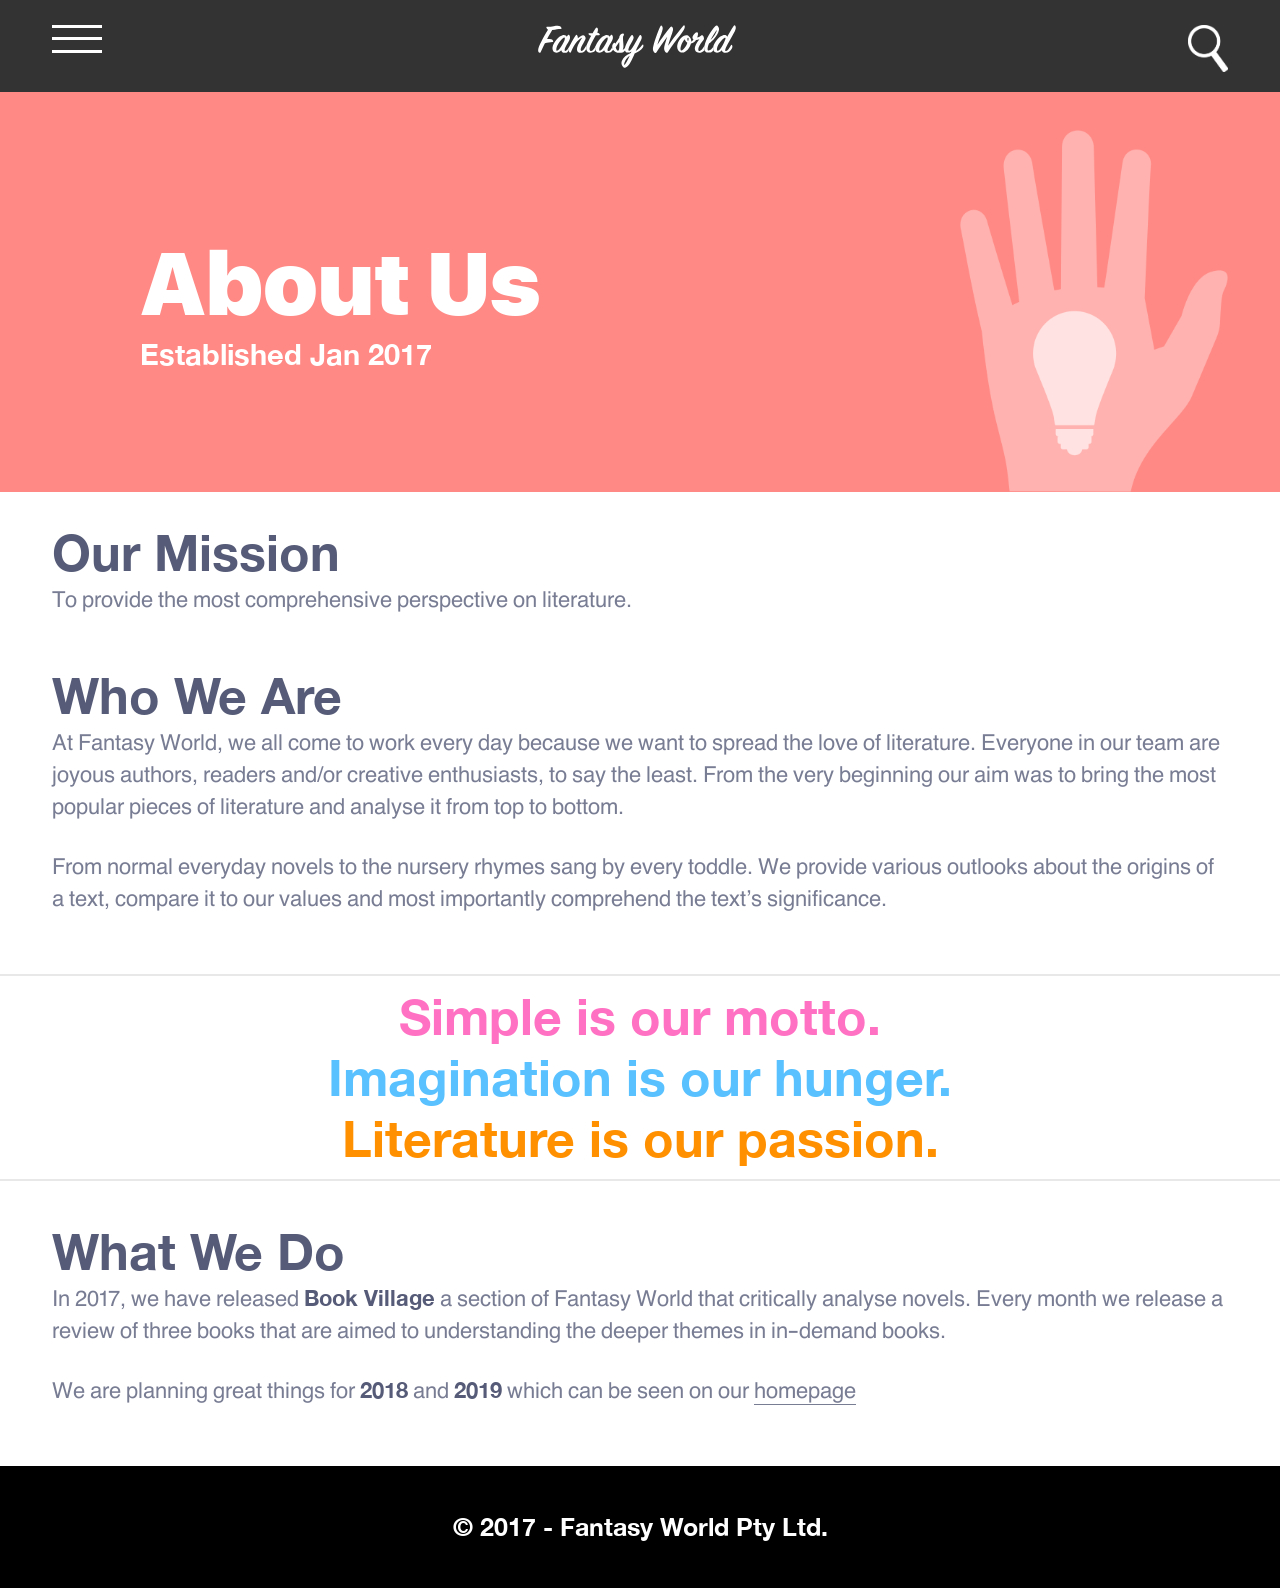
==== commit 60d3c7f0: "cleanup v2" ====
--- a/about-us.html
+++ b/about-us.html
@@ -1,279 +1,378 @@
 <!DOCTYPE html>
+
 <html lang="en">
-
 <head>
-  <title>About Us | Fantasy World</title>
-  <meta charset="utf-8">
-  <meta http-equiv="X-UA-Compatible" content="IE=edge">
-  <meta name="viewport" content="width=device-width, initial-scale=1">
-  <!-- Favicon-icon -->
-  <link rel="icon" type="image/icon" href="images/fev.png">
-  <link href="css/animate.css" rel="stylesheet">
-  <link href="css/font-awesome.min.css" rel="stylesheet">
-  <link href="style.css" rel="stylesheet">
-  <script type="text/javascript" src="js/vendor/jquery-1.11.2.min.js"></script>
-
-  <!-- HTML5 shim and Respond.js for IE8 support of HTML5 elements and media queries -->
-  <!-- WARNING: Respond.js doesn't work if you view the page via file:// -->
-  <!--[if lt IE 9]>
+	<title>About Us | Fantasy World</title>
+	<meta charset="utf-8">
+	<meta content="IE=edge" http-equiv="X-UA-Compatible">
+	<meta content="width=device-width, initial-scale=1" name="viewport">
+	<!-- Favicon-icon -->
+	<link href="images/fev.png" rel="icon" type="image/icon">
+	<link href="css/animate.css" rel="stylesheet">
+	<link href="css/font-awesome.min.css" rel="stylesheet">
+	<link href="style.css" rel="stylesheet">
+	<script src="js/vendor/jquery-1.11.2.min.js" type="text/javascript">
+	</script>
+	<!-- HTML5 shim and Respond.js for IE8 support of HTML5 elements and media queries -->
+	<!-- WARNING: Respond.js doesn't work if you view the page via file:// -->
+	<!--[if lt IE 9]>
       <script src="https://oss.maxcdn.com/html5shiv/3.7.3/html5shiv.min.js"></script>
       <script src="https://oss.maxcdn.com/respond/1.4.2/respond.min.js"></script>
     <![endif]-->
 </head>
 
-<body>  
-  <!-- header area start -->
-  <header id="headre" class="headre-menu fix">
-    <div class="holder">
-      <div id="nav-icon1" class="menu-appander">
-        <span></span>
-        <span></span>
-        <span></span>
-      </div>
-      <div class="midl-logo">
-        <div class="menu-logo">
-          <!--SVG CODE START -->
-          <a href="home.html">
-            <div viewBox="70 160 800 190" preserveAspectRatio="xMaxYMax meet">
-              <svg id="hs-svg-fantasy-world" class="white-logo" viewbox="0 0 1400 299.6" x="0px" xmlns="http://www.w3.org/2000/svg" y="0px">
-                <path d="M4.6,157.9c8.7-25.5,39-82.5,65.4-124.8c-5.8-3.2-10-8.8-11.4-15.3c-0.9-3.9,0.9-5.7,6.6-5.7 c17.4,0,30.3-1.8,44.7-4.2c10.5-1.8,20.4-3,27.6-3c14.4,0,22.8,6,27,16.2c1.5,3.3,0,6.6-6.3,6.6c-15.3-0.3-30,3-58.8,8.1 c-9.9,16.5-21.6,37.2-35.7,63c5.7-0.9,9.9-1.2,14.4-1.5c17.1-1.2,25.2,5.1,27.9,14.7c1.2,4.2,0.6,6.9-6,7.5 c-13.8,1.2-35.1,3.9-51.6,8.1c-11.1,21.6-19.8,40.2-30.3,62.7c-1.8,3.9-6,4.8-10.2,2.1c-4.2-2.7-6.9-9-6.9-16.2 C1,171.7,2.2,165.4,4.6,157.9z"
-                  id="f"></path>
-
-                <path d="M213.4,177.8c-7.8,16.5-11.3,16.1-24.6,17c-15,1-23.7-7.8-26.1-18.9c-8.7,8.4-22.2,17.7-34.2,17.7 c-17.7,0-27.3-12.9-27.3-30.6c0-12.9,5.4-29.7,16.2-44.7c24-34.5,48.6-48.6,63.9-48.6c10.8,0,17.4,5.4,20.1,13.2l5.7-9.3 c3.6-6,8.7-6.3,12.3-2.1c5.1,6,7.8,19.2,0,34.8c-7.8,16.5-33,49.2-33,69.3c0,4.5,1.2,7.2,4.2,7.2c10.8,0,20.4-15.6,30.3-35.1 M170.8,136.9c11.7-20.4,17.1-35.1,17.1-42.9c0-3.6-0.6-5.7-3.6-5.7c-6,0-26.7,18.9-42,43.5c-9,14.1-14.1,30-14.1,39.6 c0,5.4,1.2,9,4.2,9C142.3,180.4,156.1,162.1,170.8,136.9z"
-                  id="a"></path>
-
-                <path d="M278.8,86.8c0.1,2,0,4-0.3,6c12.9-12,27.3-21.9,38.1-21.9c8.7,0,16.8,10.5,16.8,21.9 c0,6.6-5.4,16.2-15,33c-9.6,15.3-19.8,35.1-19.8,46.2c0,6.3,2.1,10.2,6,10.2c10.2,0,23.5-19.8,34.3-39.9c3-5.7-3,13.1-1.9,18 c0,5.2-0.4,1.3,0.8,8.5c-8.4,16.5-18.5,26-36.5,26c-20.1,0-28.8-10.2-28.8-25.8c0-16.2,13.8-43.8,25.5-62.4 c6.3-9.9,11.1-17.7,9-17.7c-2.7,0-17.4,8.4-33.9,27c-16.5,17.4-30,46.8-42.3,73.8c-2.1,4.8-6,6.6-10.8,1.8 c-4.2-4.2-6.6-9.3-6.6-16.5c0.1-5.3,1.1-10.6,2.7-15.6c5.7-16.8,28.8-58.8,47.4-86.7c3.9-5.7,8.4-5.4,11.4,0 C277.5,76.9,278.8,81.8,278.8,86.8z"
-                  id="n"></path>
-
-                <path d="M402.9,174c-4.2,9-11,19.8-36.2,19.8c-15.9,0-29.7-12.9-29.7-33.6c0-6.6,1.8-15,6-24.9 c6-14.7,17.4-38.4,29.4-60c-9.3-1.2-14.7-4.5-17.1-8.1c-4.2-6.3-1.2-9.3,5.7-9c7.2,0.3,14.4,0.1,21.6-0.6 c9.3-16.2,15.6-26.1,22.5-36c4.5-6.6,8.1-6.3,11.4-0.6c2.1,3.8,3.2,8,3.3,12.3c0,5.4-1.2,12.3-4.8,20.7c9.3,1.2,14.4,6,16.5,9.6 c3,5.4,0.9,9-6.3,8.1c-5.4-0.6-13.2,0-19.8,0.9c-11.4,19.5-28.5,49.2-39,72c-3.6,8.1-5.4,15.9-5.4,22.5c0,9,3,15.3,8.1,15.3 c11.7,0,21.4-11,37.8-41.4"
-                  id="t_1_"></path>
-
-                <path d="M526.2,174c-14.5,17.3-18.8,20.8-37.1,20.8c-15,0-23.7-7.8-26.1-18.9c-8.7,8.4-22.2,17.7-34.2,17.7 c-17.7,0-27.3-12.9-27.3-30.6c0-12.9,5.4-29.7,16.2-44.7c24-34.5,48.6-48.6,63.9-48.6c10.8,0,17.4,5.4,20.1,13.2l5.7-9.3 c3.6-6,8.7-6.3,12.3-2.1c5.1,6,7.8,19.2,0,34.8c-7.8,16.5-33,49.2-33,69.3c0,4.5,1.2,7.2,4.2,7.2c10.8,0,18.6-7.6,28.5-27.1 M471.1,136.9c11.7-20.4,17.1-35.1,17.1-42.9c0-3.6-0.6-5.7-3.6-5.7c-6,0-26.7,18.9-42,43.5c-9,14.1-14.1,30-14.1,39.6 c0,5.4,1.2,9,4.2,9C442.6,180.4,456.4,162.1,471.1,136.9z"
-                  id="a-2"></path>
-
-                <path d="M609.2,178.3c-14.1,16.4-16,14.9-38.5,15.8c-18,0.6-36-4.2-46.2-23.1c-3.4-6.1-5.1-12.9-5.1-19.8 c0-9,3-17.7,9.6-23.4c6-5.1,10.5-3.6,11.4,3.6c9.9-14.1,20.4-29.7,28.2-42.6c1.2-10.8,4.8-17.7,11.7-23.4c4.8-4.2,10.2-6.3,14.7-6.3 c8.1,0,9.9,6.6,0.6,21.9c-0.3,3.6-0.6,8.7-0.6,12.6c0,21.3,3.9,40.8,3.3,57c-0.3,7.5-1.8,15.9-5.1,22.5c12.3-8.4,11.1-3.4,16.5-18.1 M569.5,145.6c0-9.6-0.3-19.2-0.9-27.3c-7.2,11.4-15.6,24.3-24.6,37.2c3.6,14.1,9.9,24.6,16.5,24.6 C566.8,180.1,569.5,165.1,569.5,145.6z"
-                  id="s"></path>
-
-                <path d="M733,160c-12,18.3-31.8,29.4-56.4,39.6c-16.5,39.6-36.9,87.6-63,97.5c-6.9,2.7-13.2,2.7-20.4-6.9 c-4.5-6.3-9-15.3-9-24.9c0.2-4.8,1.1-9.6,2.7-14.1c9.3-25.8,33.6-44.1,62.7-55.8l4.5-10.5c-7.8,5.7-15.6,8.4-24.6,8.4 c-15,0-21.6-11.4-21.6-24c0.1-7.2,1.4-14.3,3.9-21c6.9-18.9,21.6-49.2,40.2-74.7c3.9-5.1,8.4-5.4,11.7-0.6c3,4.2,5.7,9.6,5.7,14.4 c0,7.5-3.6,16.2-10.5,27.3c-10.2,16.2-16.5,28.5-22.2,42.6c-4.2,10.8-6.9,22.8,0.9,22.8c7.8,0,21.3-17.7,36-42.6 c20.1-33.9,28.2-52.2,35.4-63c4.2-5.4,8.1-6,11.4-2.7c4.5,4.5,5.7,9,5.7,15.3c0,6-1.5,12.6-5.4,20.1c-8.7,16.8-24.3,45.9-36.6,74.4 c18.3-11.1,33.9-26.4,43.5-39.9c3.9-5.4,8.4-6,9.6-2.1C738.7,144.4,738.1,152.2,733,160z M610.9,249.4c-7.5,14.1-9.6,26.4-6.6,29.1 c2.1,1.8,8.4-6.9,16.8-21.6c6.3-11.1,13.5-25.8,20.7-42C628.9,223.8,618.3,235.6,610.9,249.4z"
-                  id="y"></path>
-
-                <path d="M884.8,149.5c3.6-16.8,12.3-43.5,20.1-67.5c-24.6,33.3-54.6,76.2-75.3,109.5c-3,4.8-7.8,6.9-13.8,2.1 c-7.8-6.9-11.4-14.1-11.4-24.9c0-5.4,0.9-10.8,2.4-17.7c10.5-44.7,34.5-112.8,49.2-141c4.2-7.5,9.3-7.8,13.2-1.2 c2.7,4.4,4,9.5,3.9,14.7c0,8.4-3.9,21.6-9.9,37.8c-9.9,26.4-15.9,38.7-27,76.2c27.3-42,64.8-92.1,91.2-123.9 c3.3-3.9,8.1-5.4,12.3,0.6c3.6,4.8,5.7,9.3,5.7,15.9c0,5.4-1.5,12.6-5.4,24c-9.3,27.6-17.7,47.7-28.8,90.6 c31.2-48.3,75.6-101.4,104.7-138.3c5.4-6.6,10.5-4.8,11.4,2.1c1.5,10.8-2.1,24.6-32.4,63.6c-23.7,30.6-58.5,75.3-86.1,117.9 c-3.6,5.1-8.1,6.9-13.5,1.8c-7.2-7.2-12.3-15.6-12.3-26.4C883.1,160,883.7,154.7,884.8,149.5z"
-                  id="w"></path>
-
-                <path d="M1165.3,174.9c-8.9,12.7-20.7,19.8-38.1,19.8c-19.2,0-29.7-13.5-29.7-31.2c0-15.3,15.6-42.9,32.7-63.6 c-7.5,3.4-15.5,5.3-23.7,5.7c-8.1,12.6-19.8,21.6-35.7,23.4c-6.9,28.8-35.1,64.2-59.4,64.2c-9.9,0-20.7-3.9-29.1-15 c-5.4-7.6-8.2-16.8-8.1-26.1c0-13.2,4.8-28.2,12.3-42c11.4-20.7,31.2-37.5,49.8-39c10.5-0.6,15.9,2.4,22.5,11.1c1.5,1.8,3,3,4.8,4.8 c6,6.3,9.6,14.1,9.6,30c5.4-2.1,10.5-6.6,15.6-14.7c-5.4-3-7.5-7.2-7.5-12.6c0-15.9,20.1-37.8,30-38.1c6.6,0,9,4.2,9,10.5 c0,6.6-2.4,16.2-5.7,25.2c8.1-2.1,16.8-6.9,25.8-12.9c5.1-3.6,9-4.5,13.2-0.3c5.1,5.7,8.4,12.6,8.4,20.4c-0.2,4.5-2,8.8-5.1,12 c-12.6,14.7-27,34.8-32.4,50.4c-1.5,4.3-2.3,8.9-2.4,13.5c0,7.5,2.4,12.3,6.9,12.3c10.5,0,27.6-18.6,36.6-39 M1003,178 c7.2,0,21.6-12.3,32.7-31.2c4.3-7.1,7.5-14.8,9.6-22.8c-8.9-5-15.3-13.5-17.7-23.4c-6.7,6.9-12.5,14.5-17.4,22.8 c-7.5,14.1-12.6,31.2-12.6,42C997.6,172.9,999.4,178,1003,178z M1054.6,96.1c0-4.5-2.4-6.3-4.5-6.3c-1.8,0-4.5,2.4-4.5,7.2 c0,5.4,1.5,13.2,4.8,17.1C1052.9,108.4,1054.3,102.3,1054.6,96.1z"
-                  id="or"></path>
-
-                <path d="M1228,176.2c-6.5,5.9-9.6,17-34.8,17c-18.3,0-29.7-10.5-29.7-31.2c0-5.8,0.7-11.5,2.1-17.1 c11.7-49.8,45.6-105.3,75-136.2c5.7-5.7,11.1-7.5,16.8-2.1c6.3,5.5,9.9,13.5,9.9,21.9c0.1,4.3-0.5,8.5-1.8,12.6 c-9.3,35.7-42,71.1-68.4,88.8c-6,15.3-9.9,28.8-9.9,39.3c0,7.2,3.6,10.4,7.4,9.5c15.9-4,17.8-6.8,31.3-23.9 M1231.3,64.9 c-7.8,13.2-21,35.7-23.1,40.8c11.6-11.4,21.7-24.2,30-38.1c10.2-17.1,14.1-30.3,12.3-31.5C1249.3,35.5,1241.5,47.2,1231.3,64.9 L1231.3,64.9z"
-                  id="l"></path>
-
-                <path d="M1315.9,157c-3.6,7.8-5.4,14.4-5.4,19.2c0,4.5,1.2,6.6,3.9,6.6c10.5,0,25.2-19.8,35.4-39.6 c3-5.7,6.9-5.4,9.6,0c1.5,2.7,2.7,11.1-1.2,19.5c-8.1,16.2-26.7,31.8-44.1,31.8c-14.7,0-24.6-5.1-27-18.3 c-9.3,9.6-21,17.4-34.2,17.4c-17.4,0-27-12.9-27-30.6c0-12.6,5.4-29.1,15.9-44.4c23.4-33.9,48.3-48,63.9-48c10.2,0,16.8,4.2,19.2,12 c15-28.2,34.5-62.1,44.4-76.2c5.4-7.5,9.6-6.9,12.6,0.3c1.7,3.7,2.6,7.7,2.7,11.7c0,8.1-3.9,19.8-11.7,33.9 C1355.5,85.3,1330,127.3,1315.9,157z M1310.5,88.9c-8.4-0.3-28.2,18-44.1,43.2c-9,14.1-13.8,29.1-13.8,39c0,5.4,1.2,9.3,4.5,9.3 c9.6,0,24-16.8,37.5-42.9C1310.8,106.6,1316.2,89.2,1310.5,88.9z"
-                  id="d"></path>
-              </svg>
-            </div>
-          </a>
-          <!--SVG CODE END -->
-        </div>
-      </div>
-      <div class="serach">
-        <div class="search-icon">
-          <img src="images/home/menu-search-icon.png" alt="Search">
-        </div>
-        <div class="search-box">
-          <div class="src-cros"><img class="src-hidden" src="images/home/x.png" alt=""></div>
-          <div class="src-form">
-            <form>
-              <input class="fld" type="text" name="search" placeholder="Search...">
-            </form>
-          </div>
-        </div>
-      </div>
-    </div>
-  </header>
-  <!-- header area end -->
-    <!-- menu area start -->
-  <div class="mega-menu">
-    <div class="menu-area">
-      <div class="menu">
-        <ul>
-
-          <li>
-            <div class="src-form">
-              <form>
-                <input class="fld" type="text" name="search" placeholder="Search...">
-              </form>
-            </div>
-          </li>
-
-          <li>
-            <a href="home.html">
-              <div class="menu-img">
-                <img src="images/menu/menu-home-icon.png" alt="Home">
-              </div>
-              <div class="menu-text">Home</div>
-            </a>
-          </li>
-
-          <li>
-            <a href="about-us.html">
-              <div class="menu-img">
-                <img src="images/menu/menu-about-icon.png" alt="Home">
-              </div><div class="menu-text" id="active">About Us</div>
-            </a>
-          </li>
-
-          <li>
-            <div class="book">
-              <ul>
-                <li>
-                  <a href="book-village.html">
-                    <div class="menu-img book-city">
-                      <img src="images/menu/menu-book-village-icon.png" alt="Home">
-                    </div>
-                    <div class="menu-text">Book Village</div>
-                  </a>
-                </li>
-                <li>
-                  <a href="article.html">
-                    <div class="city-img">
-                      <img src="images/menu/menu-book-icon-white.png" alt="Book">
-                    </div>
-                    <div class="city-text">1</div>
-                  </a>
-                </li>
-                <li>
-                  <a href="article-2.html">
-                    <div class="city-img">
-                      <img src="images/menu/menu-book-icon-white.png" alt="Book">
-                    </div>
-                    <div class="city-text">2</div>
-                  </a>
-                </li>
-                <li>
-                  <a href="article-3.html">
-                    <div class="city-img">
-                      <img src="images/menu/menu-book-icon-white.png" alt="Book">
-                    </div>
-                    <div class="city-text">3</div>
-                  </a>
-                </li>
-              </ul>
-            </div>
-          </li>
-          <li>
-            <a href="#">
-              <div class="date-menu">
-                <div class="date">
-                  <p>2018</p>
-                </div>
-                <div class="city menu-text">
-                  <p>Rhyme Town</p>
-                </div>
-              </div>
-            </a>
-          </li>
-          <li>
-            <a href="#">
-              <div class="date-menu">
-                <div class="date">
-                  <p>2019</p>
-                </div>
-                <div class="city menu-text">
-                  <p>Fantasy City</p>
-                </div>
-              </div>
-            </a>
-          </li>
-        </ul>
-      </div>
-
-      <div class="menu-visit">
-        <div class="holder">
-          <div class="visit-img">
-            <a target="_blank" href="https://www.dymocks.com.au">
-          <img src="images/menu/menu-dymocks-logo.png" alt="dymocks-image">
-          <p>Visit</p>
-          </a>
-          </div>
-          <div class="visit-text">
-            <p>The best place to buy books.</p>
-          </div>
-        </div>
-      </div>
-    </div>
-  </div>
-  <!-- menu area end -->
-
-
-  <!-- about banner area start-->
-  <section id="about-banner" class="about-banner-area fix">
-    <div class="holder">
-      <div class="dis-flex">
-        <div class="about-bannr-content">
-          <div class="abot-table">
-            <div class="about-cell">
-              <h2>About Us</h2>
-              <p>Established Jan 2017</p>
-            </div>
-          </div>
-        </div>
-        <div class="hand-image"></div>
-      </div>
-    </div>
-  </section>
-  <!-- about banner area end -->
-
-  <!-- mission areav start -->
-  <section id="mission" class="mission-area fix">
-    <div class="holder">
-      <div class="missin-text about-same">
-        <h2>Our Mission </h2>
-        <p>To provide the most comprehensive perspective on literature. </p>
-      </div>
-      <div class="who-text about-same">
-        <h2>Who We Are </h2>
-        <p>At Fantasy World, we all come to work every day because we want to spread the love of literature. Everyone in our
-          team are joyous authors, readers and/or creative enthusiasts, to say the least. From the very beginning our aim
-          was to bring the most popular pieces of literature and analyse it from top to bottom.</p>
-
-        <p>From normal everyday novels to the nursery rhymes sang by every toddle. We provide various outlooks
-          about the origins of a text, compare it to our values and most importantly comprehend the text’s significance.
-        </p>
-      </div>
-    </div>
-
-    <div class="color-heading">
-      <div class="holder about-same color-title">
-        <h2>Simple is our motto. </h2>
-        <h2>Imagination is our hunger.</h2>
-        <h2>Literature is our passion.</h2>
-      </div>
-    </div>
-  </section>
-  <!-- mission area end -->
-
-  <!-- what we do area start -->
-  <section id="what-do" class="what-do-area fix">
-    <div class="holder">
-      <div class="what-do-text about-same">
-        <h2>What We Do </h2>
-        <p>In 2017, we have released <span>Book Village</span> a section of Fantasy World that critically analyse novels. Every
-          month we release a review of three books that are aimed to understanding the deeper themes in in-demand books.</p>
-        <p>We are planning great things for <span>2018 </span> and <span>2019</span> which can be seen on our <span><a class="underline" href="home.html">homepage</a></span></p>
-      </div>
-    </div>
-  </section>
-  <!-- what we do area end -->
-
-  <!-- footer area start -->
+<body>
+	<!-- header area start -->
+
+
+	<header class="headre-menu fix" id="headre">
+		<div class="holder">
+			<div class="menu-appander" id="nav-icon1">
+				<span></span> <span></span> <span></span>
+			</div>
+
+
+			<div class="midl-logo">
+				<div class="menu-logo">
+					<!--SVG CODE START -->
+					 <a href="home.html">
+					<div>
+						<svg class="white-logo" id="hs-svg-fantasy-world" viewbox=
+						"0 0 1400 299.6" x="0px" xmlns="http://www.w3.org/2000/svg" y="0px">
+						<path d=
+						"M4.6,157.9c8.7-25.5,39-82.5,65.4-124.8c-5.8-3.2-10-8.8-11.4-15.3c-0.9-3.9,0.9-5.7,6.6-5.7 c17.4,0,30.3-1.8,44.7-4.2c10.5-1.8,20.4-3,27.6-3c14.4,0,22.8,6,27,16.2c1.5,3.3,0,6.6-6.3,6.6c-15.3-0.3-30,3-58.8,8.1 c-9.9,16.5-21.6,37.2-35.7,63c5.7-0.9,9.9-1.2,14.4-1.5c17.1-1.2,25.2,5.1,27.9,14.7c1.2,4.2,0.6,6.9-6,7.5 c-13.8,1.2-35.1,3.9-51.6,8.1c-11.1,21.6-19.8,40.2-30.3,62.7c-1.8,3.9-6,4.8-10.2,2.1c-4.2-2.7-6.9-9-6.9-16.2 C1,171.7,2.2,165.4,4.6,157.9z"
+						id="f">
+						</path>
+
+						<path d=
+						"M213.4,177.8c-7.8,16.5-11.3,16.1-24.6,17c-15,1-23.7-7.8-26.1-18.9c-8.7,8.4-22.2,17.7-34.2,17.7 c-17.7,0-27.3-12.9-27.3-30.6c0-12.9,5.4-29.7,16.2-44.7c24-34.5,48.6-48.6,63.9-48.6c10.8,0,17.4,5.4,20.1,13.2l5.7-9.3 c3.6-6,8.7-6.3,12.3-2.1c5.1,6,7.8,19.2,0,34.8c-7.8,16.5-33,49.2-33,69.3c0,4.5,1.2,7.2,4.2,7.2c10.8,0,20.4-15.6,30.3-35.1 M170.8,136.9c11.7-20.4,17.1-35.1,17.1-42.9c0-3.6-0.6-5.7-3.6-5.7c-6,0-26.7,18.9-42,43.5c-9,14.1-14.1,30-14.1,39.6 c0,5.4,1.2,9,4.2,9C142.3,180.4,156.1,162.1,170.8,136.9z"
+						id="a">
+						</path>
+
+						<path d=
+						"M278.8,86.8c0.1,2,0,4-0.3,6c12.9-12,27.3-21.9,38.1-21.9c8.7,0,16.8,10.5,16.8,21.9 c0,6.6-5.4,16.2-15,33c-9.6,15.3-19.8,35.1-19.8,46.2c0,6.3,2.1,10.2,6,10.2c10.2,0,23.5-19.8,34.3-39.9c3-5.7-3,13.1-1.9,18 c0,5.2-0.4,1.3,0.8,8.5c-8.4,16.5-18.5,26-36.5,26c-20.1,0-28.8-10.2-28.8-25.8c0-16.2,13.8-43.8,25.5-62.4 c6.3-9.9,11.1-17.7,9-17.7c-2.7,0-17.4,8.4-33.9,27c-16.5,17.4-30,46.8-42.3,73.8c-2.1,4.8-6,6.6-10.8,1.8 c-4.2-4.2-6.6-9.3-6.6-16.5c0.1-5.3,1.1-10.6,2.7-15.6c5.7-16.8,28.8-58.8,47.4-86.7c3.9-5.7,8.4-5.4,11.4,0 C277.5,76.9,278.8,81.8,278.8,86.8z"
+						id="n">
+						</path>
+
+						<path d=
+						"M402.9,174c-4.2,9-11,19.8-36.2,19.8c-15.9,0-29.7-12.9-29.7-33.6c0-6.6,1.8-15,6-24.9 c6-14.7,17.4-38.4,29.4-60c-9.3-1.2-14.7-4.5-17.1-8.1c-4.2-6.3-1.2-9.3,5.7-9c7.2,0.3,14.4,0.1,21.6-0.6 c9.3-16.2,15.6-26.1,22.5-36c4.5-6.6,8.1-6.3,11.4-0.6c2.1,3.8,3.2,8,3.3,12.3c0,5.4-1.2,12.3-4.8,20.7c9.3,1.2,14.4,6,16.5,9.6 c3,5.4,0.9,9-6.3,8.1c-5.4-0.6-13.2,0-19.8,0.9c-11.4,19.5-28.5,49.2-39,72c-3.6,8.1-5.4,15.9-5.4,22.5c0,9,3,15.3,8.1,15.3 c11.7,0,21.4-11,37.8-41.4"
+						id="t_1_">
+						</path>
+
+						<path d=
+						"M526.2,174c-14.5,17.3-18.8,20.8-37.1,20.8c-15,0-23.7-7.8-26.1-18.9c-8.7,8.4-22.2,17.7-34.2,17.7 c-17.7,0-27.3-12.9-27.3-30.6c0-12.9,5.4-29.7,16.2-44.7c24-34.5,48.6-48.6,63.9-48.6c10.8,0,17.4,5.4,20.1,13.2l5.7-9.3 c3.6-6,8.7-6.3,12.3-2.1c5.1,6,7.8,19.2,0,34.8c-7.8,16.5-33,49.2-33,69.3c0,4.5,1.2,7.2,4.2,7.2c10.8,0,18.6-7.6,28.5-27.1 M471.1,136.9c11.7-20.4,17.1-35.1,17.1-42.9c0-3.6-0.6-5.7-3.6-5.7c-6,0-26.7,18.9-42,43.5c-9,14.1-14.1,30-14.1,39.6 c0,5.4,1.2,9,4.2,9C442.6,180.4,456.4,162.1,471.1,136.9z"
+						id="a-2">
+						</path>
+
+						<path d=
+						"M609.2,178.3c-14.1,16.4-16,14.9-38.5,15.8c-18,0.6-36-4.2-46.2-23.1c-3.4-6.1-5.1-12.9-5.1-19.8 c0-9,3-17.7,9.6-23.4c6-5.1,10.5-3.6,11.4,3.6c9.9-14.1,20.4-29.7,28.2-42.6c1.2-10.8,4.8-17.7,11.7-23.4c4.8-4.2,10.2-6.3,14.7-6.3 c8.1,0,9.9,6.6,0.6,21.9c-0.3,3.6-0.6,8.7-0.6,12.6c0,21.3,3.9,40.8,3.3,57c-0.3,7.5-1.8,15.9-5.1,22.5c12.3-8.4,11.1-3.4,16.5-18.1 M569.5,145.6c0-9.6-0.3-19.2-0.9-27.3c-7.2,11.4-15.6,24.3-24.6,37.2c3.6,14.1,9.9,24.6,16.5,24.6 C566.8,180.1,569.5,165.1,569.5,145.6z"
+						id="s">
+						</path>
+
+						<path d=
+						"M733,160c-12,18.3-31.8,29.4-56.4,39.6c-16.5,39.6-36.9,87.6-63,97.5c-6.9,2.7-13.2,2.7-20.4-6.9 c-4.5-6.3-9-15.3-9-24.9c0.2-4.8,1.1-9.6,2.7-14.1c9.3-25.8,33.6-44.1,62.7-55.8l4.5-10.5c-7.8,5.7-15.6,8.4-24.6,8.4 c-15,0-21.6-11.4-21.6-24c0.1-7.2,1.4-14.3,3.9-21c6.9-18.9,21.6-49.2,40.2-74.7c3.9-5.1,8.4-5.4,11.7-0.6c3,4.2,5.7,9.6,5.7,14.4 c0,7.5-3.6,16.2-10.5,27.3c-10.2,16.2-16.5,28.5-22.2,42.6c-4.2,10.8-6.9,22.8,0.9,22.8c7.8,0,21.3-17.7,36-42.6 c20.1-33.9,28.2-52.2,35.4-63c4.2-5.4,8.1-6,11.4-2.7c4.5,4.5,5.7,9,5.7,15.3c0,6-1.5,12.6-5.4,20.1c-8.7,16.8-24.3,45.9-36.6,74.4 c18.3-11.1,33.9-26.4,43.5-39.9c3.9-5.4,8.4-6,9.6-2.1C738.7,144.4,738.1,152.2,733,160z M610.9,249.4c-7.5,14.1-9.6,26.4-6.6,29.1 c2.1,1.8,8.4-6.9,16.8-21.6c6.3-11.1,13.5-25.8,20.7-42C628.9,223.8,618.3,235.6,610.9,249.4z"
+						id="y">
+						</path>
+
+						<path d=
+						"M884.8,149.5c3.6-16.8,12.3-43.5,20.1-67.5c-24.6,33.3-54.6,76.2-75.3,109.5c-3,4.8-7.8,6.9-13.8,2.1 c-7.8-6.9-11.4-14.1-11.4-24.9c0-5.4,0.9-10.8,2.4-17.7c10.5-44.7,34.5-112.8,49.2-141c4.2-7.5,9.3-7.8,13.2-1.2 c2.7,4.4,4,9.5,3.9,14.7c0,8.4-3.9,21.6-9.9,37.8c-9.9,26.4-15.9,38.7-27,76.2c27.3-42,64.8-92.1,91.2-123.9 c3.3-3.9,8.1-5.4,12.3,0.6c3.6,4.8,5.7,9.3,5.7,15.9c0,5.4-1.5,12.6-5.4,24c-9.3,27.6-17.7,47.7-28.8,90.6 c31.2-48.3,75.6-101.4,104.7-138.3c5.4-6.6,10.5-4.8,11.4,2.1c1.5,10.8-2.1,24.6-32.4,63.6c-23.7,30.6-58.5,75.3-86.1,117.9 c-3.6,5.1-8.1,6.9-13.5,1.8c-7.2-7.2-12.3-15.6-12.3-26.4C883.1,160,883.7,154.7,884.8,149.5z"
+						id="w">
+						</path>
+
+						<path d=
+						"M1165.3,174.9c-8.9,12.7-20.7,19.8-38.1,19.8c-19.2,0-29.7-13.5-29.7-31.2c0-15.3,15.6-42.9,32.7-63.6 c-7.5,3.4-15.5,5.3-23.7,5.7c-8.1,12.6-19.8,21.6-35.7,23.4c-6.9,28.8-35.1,64.2-59.4,64.2c-9.9,0-20.7-3.9-29.1-15 c-5.4-7.6-8.2-16.8-8.1-26.1c0-13.2,4.8-28.2,12.3-42c11.4-20.7,31.2-37.5,49.8-39c10.5-0.6,15.9,2.4,22.5,11.1c1.5,1.8,3,3,4.8,4.8 c6,6.3,9.6,14.1,9.6,30c5.4-2.1,10.5-6.6,15.6-14.7c-5.4-3-7.5-7.2-7.5-12.6c0-15.9,20.1-37.8,30-38.1c6.6,0,9,4.2,9,10.5 c0,6.6-2.4,16.2-5.7,25.2c8.1-2.1,16.8-6.9,25.8-12.9c5.1-3.6,9-4.5,13.2-0.3c5.1,5.7,8.4,12.6,8.4,20.4c-0.2,4.5-2,8.8-5.1,12 c-12.6,14.7-27,34.8-32.4,50.4c-1.5,4.3-2.3,8.9-2.4,13.5c0,7.5,2.4,12.3,6.9,12.3c10.5,0,27.6-18.6,36.6-39 M1003,178 c7.2,0,21.6-12.3,32.7-31.2c4.3-7.1,7.5-14.8,9.6-22.8c-8.9-5-15.3-13.5-17.7-23.4c-6.7,6.9-12.5,14.5-17.4,22.8 c-7.5,14.1-12.6,31.2-12.6,42C997.6,172.9,999.4,178,1003,178z M1054.6,96.1c0-4.5-2.4-6.3-4.5-6.3c-1.8,0-4.5,2.4-4.5,7.2 c0,5.4,1.5,13.2,4.8,17.1C1052.9,108.4,1054.3,102.3,1054.6,96.1z"
+						id="or">
+						</path>
+
+						<path d=
+						"M1228,176.2c-6.5,5.9-9.6,17-34.8,17c-18.3,0-29.7-10.5-29.7-31.2c0-5.8,0.7-11.5,2.1-17.1 c11.7-49.8,45.6-105.3,75-136.2c5.7-5.7,11.1-7.5,16.8-2.1c6.3,5.5,9.9,13.5,9.9,21.9c0.1,4.3-0.5,8.5-1.8,12.6 c-9.3,35.7-42,71.1-68.4,88.8c-6,15.3-9.9,28.8-9.9,39.3c0,7.2,3.6,10.4,7.4,9.5c15.9-4,17.8-6.8,31.3-23.9 M1231.3,64.9 c-7.8,13.2-21,35.7-23.1,40.8c11.6-11.4,21.7-24.2,30-38.1c10.2-17.1,14.1-30.3,12.3-31.5C1249.3,35.5,1241.5,47.2,1231.3,64.9 L1231.3,64.9z"
+						id="l">
+						</path>
+
+						<path d=
+						"M1315.9,157c-3.6,7.8-5.4,14.4-5.4,19.2c0,4.5,1.2,6.6,3.9,6.6c10.5,0,25.2-19.8,35.4-39.6 c3-5.7,6.9-5.4,9.6,0c1.5,2.7,2.7,11.1-1.2,19.5c-8.1,16.2-26.7,31.8-44.1,31.8c-14.7,0-24.6-5.1-27-18.3 c-9.3,9.6-21,17.4-34.2,17.4c-17.4,0-27-12.9-27-30.6c0-12.6,5.4-29.1,15.9-44.4c23.4-33.9,48.3-48,63.9-48c10.2,0,16.8,4.2,19.2,12 c15-28.2,34.5-62.1,44.4-76.2c5.4-7.5,9.6-6.9,12.6,0.3c1.7,3.7,2.6,7.7,2.7,11.7c0,8.1-3.9,19.8-11.7,33.9 C1355.5,85.3,1330,127.3,1315.9,157z M1310.5,88.9c-8.4-0.3-28.2,18-44.1,43.2c-9,14.1-13.8,29.1-13.8,39c0,5.4,1.2,9.3,4.5,9.3 c9.6,0,24-16.8,37.5-42.9C1310.8,106.6,1316.2,89.2,1310.5,88.9z"
+						id="d">
+						</path></svg>
+					</div></a> <!--SVG CODE END -->
+				</div>
+			</div>
+
+
+			<div class="serach">
+				<div class="search-icon"><img alt="Search" src=
+				"images/home/menu-search-icon.png">
+				</div>
+
+
+				<div class="search-box">
+					<div class="src-cros"><img alt="" class="src-hidden" src=
+					"images/home/x.png">
+					</div>
+
+
+					<div class="src-form">
+						<form>
+							<input class="fld" name="search" placeholder="Search..." type="text">
+						</form>
+					</div>
+				</div>
+			</div>
+		</div>
+	</header>
+	<!-- header area end -->
+	<!-- menu area start -->
+
+
+	<div class="mega-menu">
+		<div class="menu-area">
+			<div class="menu">
+				<ul>
+					<li>
+						<div class="src-form">
+							<form>
+								<input class="fld" name="search" placeholder="Search..." type="text">
+							</form>
+						</div>
+					</li>
+
+
+					<li>
+						<a href="home.html">
+						<div class="menu-img"><img alt="Home" src=
+						"images/menu/menu-home-icon.png">
+						</div>
+
+
+						<div class="menu-text">
+							Home
+						</div></a>
+					</li>
+
+
+					<li>
+						<a href="about-us.html">
+						<div class="menu-img"><img alt="Home" src=
+						"images/menu/menu-about-icon.png">
+						</div>
+
+
+						<div class="menu-text" id="active">
+							About Us
+						</div></a>
+					</li>
+
+
+					<li>
+						<div class="book">
+							<ul>
+								<li>
+									<a href="book-village.html">
+									<div class="menu-img book-city"><img alt="Home" src=
+									"images/menu/menu-book-village-icon.png">
+									</div>
+
+
+									<div class="menu-text">
+										Book Village
+									</div></a>
+								</li>
+
+
+								<li>
+									<a href="article.html">
+									<div class="city-img"><img alt="Book" src=
+									"images/menu/menu-book-icon-white.png">
+									</div>
+
+
+									<div class="city-text">
+										1
+									</div></a>
+								</li>
+
+
+								<li>
+									<a href="article-2.html">
+									<div class="city-img"><img alt="Book" src=
+									"images/menu/menu-book-icon-white.png">
+									</div>
+
+
+									<div class="city-text">
+										2
+									</div></a>
+								</li>
+
+
+								<li>
+									<a href="article-3.html">
+									<div class="city-img"><img alt="Book" src=
+									"images/menu/menu-book-icon-white.png">
+									</div>
+
+
+									<div class="city-text">
+										3
+									</div></a>
+								</li>
+							</ul>
+						</div>
+					</li>
+
+
+					<li>
+						<a href="#">
+						<div class="date-menu">
+							<div class="date">
+								<p>2018</p>
+							</div>
+
+
+							<div class="city menu-text">
+								<p>Rhyme Town</p>
+							</div>
+						</div></a>
+					</li>
+
+
+					<li>
+						<a href="#">
+						<div class="date-menu">
+							<div class="date">
+								<p>2019</p>
+							</div>
+
+
+							<div class="city menu-text">
+								<p>Fantasy City</p>
+							</div>
+						</div></a>
+					</li>
+				</ul>
+			</div>
+
+
+			<div class="menu-visit">
+				<div class="holder">
+					<div class="visit-img">
+						<a href="https://www.dymocks.com.au" target="_blank"><img alt=
+						"dymocks-image" src="images/menu/menu-dymocks-logo.png">
+
+						<p>Visit</p></a>
+					</div>
+
+
+					<div class="visit-text">
+						<p>The best place to buy books.</p>
+					</div>
+				</div>
+			</div>
+		</div>
+	</div>
+	<!-- menu area end -->
+	<!-- about banner area start-->
+
+
+	<section class="about-banner-area fix" id="about-banner">
+		<div class="holder">
+			<div class="dis-flex">
+				<div class="about-bannr-content">
+					<div class="abot-table">
+						<div class="about-cell">
+							<h2>About Us</h2>
+
+
+							<p>Established Jan 2017</p>
+						</div>
+					</div>
+				</div>
+
+
+				<div class="hand-image">
+				</div>
+			</div>
+		</div>
+	</section>
+	<!-- about banner area end -->
+	<!-- mission areav start -->
+
+
+	<section class="mission-area fix" id="mission">
+		<div class="holder">
+			<div class="missin-text about-same">
+				<h2>Our Mission</h2>
+
+
+				<p>To provide the most comprehensive perspective on literature.</p>
+			</div>
+
+
+			<div class="who-text about-same">
+				<h2>Who We Are</h2>
+
+
+				<p>At Fantasy World, we all come to work every day because we want to
+				spread the love of literature. Everyone in our team are joyous authors,
+				readers and/or creative enthusiasts, to say the least. From the very
+				beginning our aim was to bring the most popular pieces of literature and
+				analyse it from top to bottom.</p>
+
+
+				<p>From normal everyday novels to the nursery rhymes sang by every toddle.
+				We provide various outlooks about the origins of a text, compare it to our
+				values and most importantly comprehend the text’s significance.</p>
+			</div>
+		</div>
+
+
+		<div class="color-heading">
+			<div class="holder about-same color-title">
+				<h2>Simple is our motto.</h2>
+
+
+				<h2>Imagination is our hunger.</h2>
+
+
+				<h2>Literature is our passion.</h2>
+			</div>
+		</div>
+	</section>
+	<!-- mission area end -->
+	<!-- what we do area start -->
+
+
+	<section class="what-do-area fix" id="what-do">
+		<div class="holder">
+			<div class="what-do-text about-same">
+				<h2>What We Do</h2>
+
+
+				<p>In 2017, we have released <span>Book Village</span> a section of Fantasy
+				World that critically analyse novels. Every month we release a review of
+				three books that are aimed to understanding the deeper themes in in-demand
+				books.</p>
+
+
+				<p>We are planning great things for <span>2018</span> and <span>2019</span>
+				which can be seen on our <span><a class="underline" href=
+				"home.html">homepage</a></span></p>
+			</div>
+		</div>
+	</section>
+	<!-- what we do area end -->
+	<!-- footer area start -->
+
+
 	<footer class="footer-area fix" id="footer">
 		<div class="copyright">
 			<p>© 2017 - <a href="home.html" title="Home">Fantasy World Pty Ltd.</a></p>
 		</div>
 	</footer>
-  <!-- foter area end -->
+	<!-- foter area end -->
 	<!-- Javascript Files -->
-    <script type="text/javascript" src="js/combined.js"></script>
-    <script type="text/javascript" src="js/vendor/jquery-1.11.2.min.js"></script>
+	<script src="js/combined.js" type="text/javascript">
+	</script> 
+	<script src="js/vendor/jquery-1.11.2.min.js" type="text/javascript">
+	</script>
 </body>
-
 </html>
--- a/style.css
+++ b/style.css
@@ -116,11 +116,11 @@
 	box-sizing: border-box;
 }
 
-
-#active{
-    border-bottom: solid white 5px;
-    padding-bottom: 2px;
-}
+#active {
+	border-bottom: solid white 5px;
+	padding-bottom: 2px;
+}
+
 
 /*--some common CSS--*/
 
@@ -513,7 +513,7 @@
 }
 
 .search-box {
-	background: rgba(0, 0, 0, 0.4) none repeat scroll 0 0;
+	background: rgb(59, 59, 59) none repeat scroll 0 0;
 	left: 0;
 	margin-left: 0;
 	min-height: 150px;
@@ -550,11 +550,13 @@
 
 .src-cros {
 	text-align: right;
+	padding-right: 8vw;
 }
 
 .src-cros i {
 	color: #ffffff;
-	font-size: 53px;
+	font-size: 60px;
+	font-weight: 900;
 }
 
 
@@ -616,6 +618,7 @@
 	display: none;
 }
 
+
 /* about us area start */
 
 .section.about-usarea {
@@ -740,7 +743,8 @@
 	max-width: 300px;
 }
 
-.art-btn {
+.art-btn,
+.art-btn-2 {
 	border-radius: 8px;
 	color: #ffffff;
 	display: block;
@@ -757,8 +761,12 @@
 	transform: scale(1.1)
 }
 
-#shrink-hover:hover{
-    background-color: rgb(100, 100, 100);
+.art-btn-2:hover {
+	transform: scale(0.96)
+}
+
+#shrink-hover:hover {
+	background-color: rgb(100, 100, 100);
 }
 
 
@@ -806,7 +814,8 @@
 }
 
 .single-midea>a:hover {
-	box-shadow: 0px 0px 12px 0px rgba(0, 0, 0, 0.4);
+	box-shadow: 0px 0px 10px 0px rgba(0, 0, 0, 0.35);
+	transform: scale(1.02)
 }
 
 .media-name {
@@ -883,7 +892,7 @@
 .uneditable-input:focus,
 select:focus {
 	border-color: rgba(0, 0, 0, 0.2);
-	box-shadow: 0px 0px 12px 0px rgba(0, 0, 0, 0.4);
+	box-shadow: 0px 0px 8px 0px rgba(0, 0, 0, 0.3);
 	outline: 0 none;
 	border: 0px;
 }
@@ -959,16 +968,17 @@
 }
 
 .partners-logo img:hover {
-    transform: scale(1.1);
-    
-}
+	transform: scale(1.1);
+}
+
+
 /* footer area start >*/
 
 footer {
 	background: #000000 none repeat scroll 0 0;
 	padding: 50px 0;
-
-}
+}
+
 .copyright {
 	padding: 0 12px;
 	text-align: center;
@@ -1551,6 +1561,12 @@
 .review-book {
 	padding-left: 5%;
 	width: 40%;
+	left: 100px;
+}
+
+.review-book>img {
+	float: right;
+	max-width: 20vw;
 }
 
 .review-content {
@@ -1679,10 +1695,12 @@
 	width: 27px;
 }
 
-.book-slider img:hover{
-    cursor: pointer;
-    transform: scale(0.9);
-}
+.book-slider img:hover {
+	cursor: pointer;
+	transform: scale(0.9);
+}
+
+
 /* amazon discout area */
 
 .discout-area.fix {
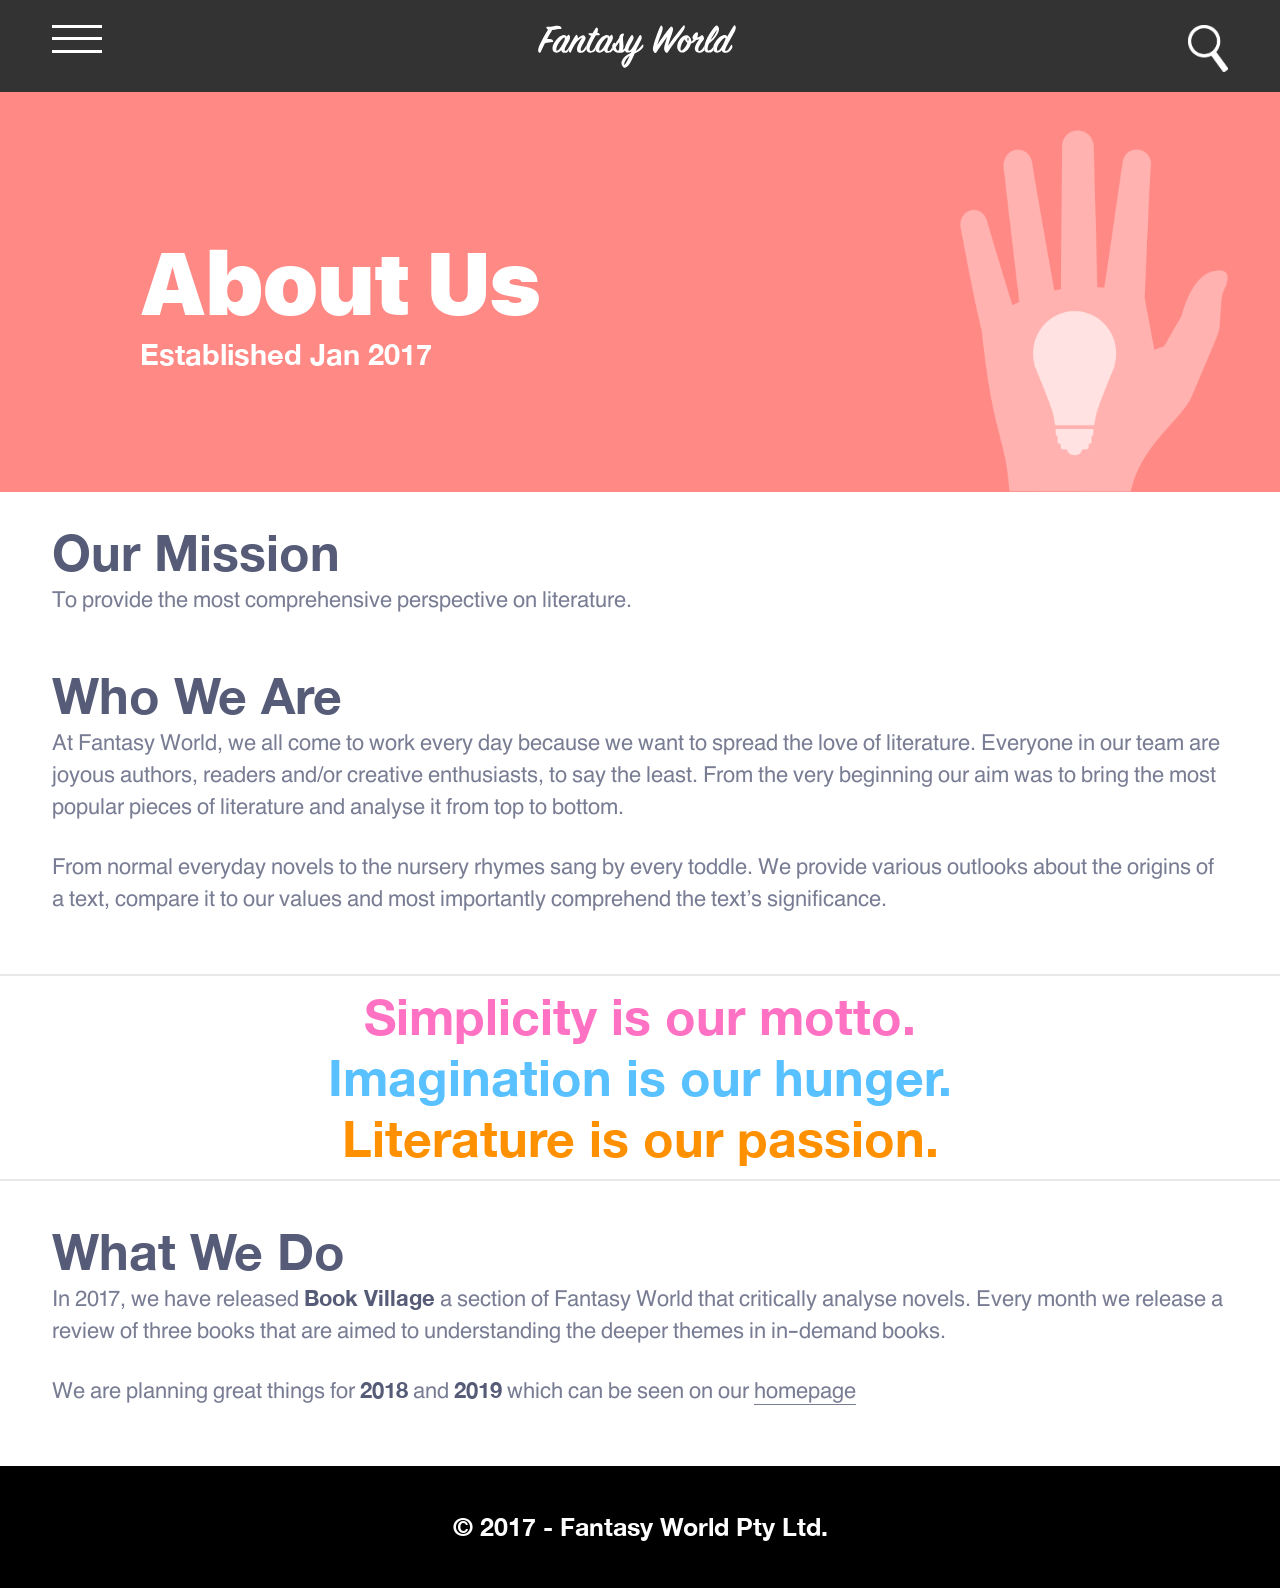
==== commit 5c15cce9: "textual changes" ====
--- a/about-us.html
+++ b/about-us.html
@@ -138,7 +138,7 @@
 
 					<li>
 						<a href="home.html">
-						<div class="menu-img"><img alt="Home" src=
+						<div class="menu-img"> <img alt="Home" src=
 						"images/menu/menu-home-icon.png">
 						</div>
 
@@ -327,7 +327,7 @@
 
 		<div class="color-heading">
 			<div class="holder about-same color-title">
-				<h2>Simple is our motto.</h2>
+				<h2>Simplicity is our motto.</h2>
 
 
 				<h2>Imagination is our hunger.</h2>
--- a/style.css
+++ b/style.css
@@ -563,7 +563,7 @@
 /* whats new area start */
 
 .new-area.fix {
-	background: #000000 none repeat scroll 0 0;
+	background: #949494 none repeat scroll 0 0;
 	padding: 10px 0;
 }
 
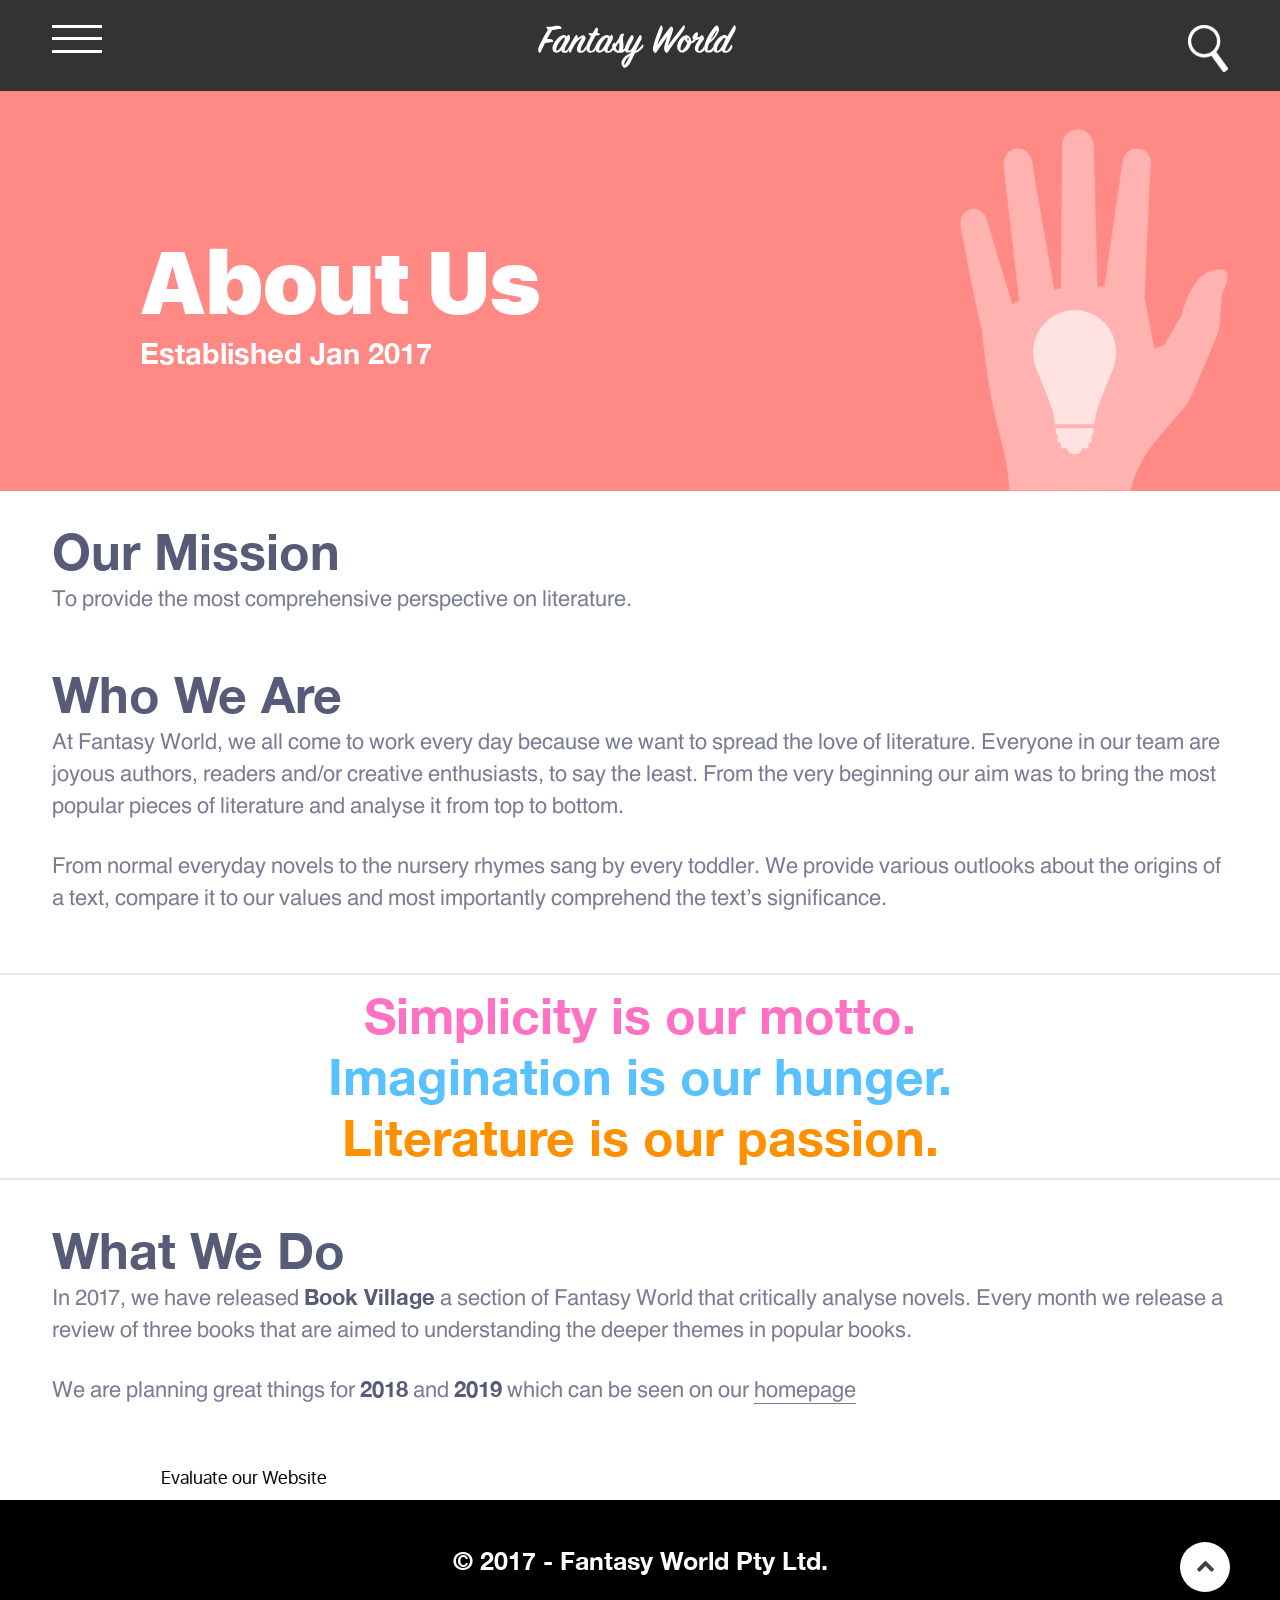
==== commit 919fab7c: "final" ====
--- a/about-us.html
+++ b/about-us.html
@@ -9,7 +9,7 @@
 	<!-- Favicon-icon -->
 	<link href="images/fev.png" rel="icon" type="image/icon">
 	<link href="css/animate.css" rel="stylesheet">
-	<link href="css/font-awesome.min.css" rel="stylesheet">
+	<link href="css/icons.css" rel="stylesheet">
 	<link href="style.css" rel="stylesheet">
 	<script src="js/vendor/jquery-1.11.2.min.js" type="text/javascript">
 	</script>
@@ -138,7 +138,7 @@
 
 					<li>
 						<a href="home.html">
-						<div class="menu-img"> <img alt="Home" src=
+						<div class="menu-img"><img alt="Home" src=
 						"images/menu/menu-home-icon.png">
 						</div>
 
@@ -256,14 +256,17 @@
 				<div class="holder">
 					<div class="visit-img">
 						<a href="https://www.dymocks.com.au" target="_blank"><img alt=
-						"dymocks-image" src="images/menu/menu-dymocks-logo.png">
-
-						<p>Visit</p></a>
+						"dymocks-image" src="images/menu/menu-dymocks-logo.png"></a>
 					</div>
 
 
 					<div class="visit-text">
 						<p>The best place to buy books.</p>
+					</div>
+
+
+					<div class="menu-visit-btn">
+						<a href="https://www.dymocks.com.au" target="_blank">Visit</a>
 					</div>
 				</div>
 			</div>
@@ -318,7 +321,7 @@
 				analyse it from top to bottom.</p>
 
 
-				<p>From normal everyday novels to the nursery rhymes sang by every toddle.
+				<p>From normal everyday novels to the nursery rhymes sang by every toddler.
 				We provide various outlooks about the origins of a text, compare it to our
 				values and most importantly comprehend the text’s significance.</p>
 			</div>
@@ -349,7 +352,7 @@
 
 				<p>In 2017, we have released <span>Book Village</span> a section of Fantasy
 				World that critically analyse novels. Every month we release a review of
-				three books that are aimed to understanding the deeper themes in in-demand
+				three books that are aimed to understanding the deeper themes in popular
 				books.</p>
 
 
@@ -359,14 +362,37 @@
 			</div>
 		</div>
 	</section>
+
+
+	<div class="marquee">
+		<a href="evaluation.html" style="font-size: 18px;"><marquee behavior=
+		"alternate" direction="right" scrollamount="10">Evaluate our
+		Website</marquee></a>
+	</div>
 	<!-- what we do area end -->
 	<!-- footer area start -->
 
 
 	<footer class="footer-area fix" id="footer">
 		<div class="copyright">
-			<p>© 2017 - <a href="home.html" title="Home">Fantasy World Pty Ltd.</a></p>
-		</div>
+			<p>© 2017 - <a href="home.html" title="Home">Fantasy World Pty Ltd.</a>
+			<a href="javascript:" id="return-to-top"><i class=
+			"fa fa-chevron-up"></i></a></p>
+		</div>
+		<script>
+		      $(window).scroll(function() {
+		        if ($(this).scrollTop() >= 0) {        
+		            $('#return-to-top').fadeIn(200);  
+		        } else {
+		            $('#return-to-top').fadeOut(200);  
+		        }
+		      });
+		      $('#return-to-top').click(function() {     
+		        $('body,html').animate({
+		            scrollTop : 0                     
+		        }, 500);
+		      });
+		</script>
 	</footer>
 	<!-- foter area end -->
 	<!-- Javascript Files -->
--- a/css/icons.css
+++ b/css/icons.css
@@ -0,0 +1 @@
+@font-face{font-family:'FontAwesome';src:url('../fonts/fontawesome-webfont.eot?v=4.7.0');src:url('../fonts/fontawesome-webfont.eot?#iefix&v=4.7.0') format('embedded-opentype'),url('../fonts/fontawesome-webfont.woff2?v=4.7.0') format('woff2'),url('../fonts/fontawesome-webfont.woff?v=4.7.0') format('woff'),url('../fonts/fontawesome-webfont.ttf?v=4.7.0') format('truetype'),url('../fonts/fontawesome-webfont.svg?v=4.7.0#fontawesomeregular') format('svg');font-weight:normal;font-style:normal}.fa{display:inline-block;font:normal normal normal 14px/1 FontAwesome;font-size:inherit;text-rendering:auto;-webkit-font-smoothing:antialiased;-moz-osx-font-smoothing:grayscale}.fa-lg{font-size:1.33333333em;line-height:.75em;vertical-align:-15%}.fa-2x{font-size:2em}.fa-3x{font-size:3em}.fa-4x{font-size:4em}.fa-5x{font-size:5em}.fa-fw{width:1.28571429em;text-align:center}.fa-ul{padding-left:0;margin-left:2.14285714em;list-style-type:none}.fa-ul>li{position:relative}.fa-li{position:absolute;left:-2.14285714em;width:2.14285714em;top:.14285714em;text-align:center}.fa-li.fa-lg{left:-1.85714286em}.fa-border{padding:.2em .25em .15em;border:solid .08em #eee;border-radius:.1em}.fa-pull-left{float:left}.fa-pull-right{float:right}.fa.fa-pull-left{margin-right:.3em}.fa.fa-pull-right{margin-left:.3em}.pull-right{float:right}.pull-left{float:left}.fa.pull-left{margin-right:.3em}.fa.pull-right{margin-left:.3em}.fa-spin{-webkit-animation:fa-spin 2s infinite linear;animation:fa-spin 2s infinite linear}.fa-pulse{-webkit-animation:fa-spin 1s infinite steps(8);animation:fa-spin 1s infinite steps(8)}@-webkit-keyframes fa-spin{0%{-webkit-transform:rotate(0deg);transform:rotate(0deg)}100%{-webkit-transform:rotate(359deg);transform:rotate(359deg)}}@keyframes fa-spin{0%{-webkit-transform:rotate(0deg);transform:rotate(0deg)}100%{-webkit-transform:rotate(359deg);transform:rotate(359deg)}}.fa-rotate-90{-ms-filter:"progid:DXImageTransform.Microsoft.BasicImage(rotation=1)";-webkit-transform:rotate(90deg);-ms-transform:rotate(90deg);transform:rotate(90deg)}.fa-rotate-180{-ms-filter:"progid:DXImageTransform.Microsoft.BasicImage(rotation=2)";-webkit-transform:rotate(180deg);-ms-transform:rotate(180deg);transform:rotate(180deg)}.fa-rotate-270{-ms-filter:"progid:DXImageTransform.Microsoft.BasicImage(rotation=3)";-webkit-transform:rotate(270deg);-ms-transform:rotate(270deg);transform:rotate(270deg)}.fa-flip-horizontal{-ms-filter:"progid:DXImageTransform.Microsoft.BasicImage(rotation=0, mirror=1)";-webkit-transform:scale(-1, 1);-ms-transform:scale(-1, 1);transform:scale(-1, 1)}.fa-flip-vertical{-ms-filter:"progid:DXImageTransform.Microsoft.BasicImage(rotation=2, mirror=1)";-webkit-transform:scale(1, -1);-ms-transform:scale(1, -1);transform:scale(1, -1)}:root .fa-rotate-90,:root .fa-rotate-180,:root .fa-rotate-270,:root .fa-flip-horizontal,:root .fa-flip-vertical{filter:none}.fa-stack{position:relative;display:inline-block;width:2em;height:2em;line-height:2em;vertical-align:middle}.fa-stack-1x,.fa-stack-2x{position:absolute;left:0;width:100%;text-align:center}.fa-stack-1x{line-height:inherit}.fa-stack-2x{font-size:2em}.fa-inverse{color:#fff}.fa-glass:before{content:"\f000"}.fa-music:before{content:"\f001"}.fa-search:before{content:"\f002"}.fa-envelope-o:before{content:"\f003"}.fa-heart:before{content:"\f004"}.fa-star:before{content:"\f005"}.fa-star-o:before{content:"\f006"}.fa-user:before{content:"\f007"}.fa-film:before{content:"\f008"}.fa-th-large:before{content:"\f009"}.fa-th:before{content:"\f00a"}.fa-th-list:before{content:"\f00b"}.fa-check:before{content:"\f00c"}.fa-remove:before,.fa-close:before,.fa-times:before{content:"\f00d"}.fa-search-plus:before{content:"\f00e"}.fa-search-minus:before{content:"\f010"}.fa-power-off:before{content:"\f011"}.fa-signal:before{content:"\f012"}.fa-gear:before,.fa-cog:before{content:"\f013"}.fa-trash-o:before{content:"\f014"}.fa-home:before{content:"\f015"}.fa-file-o:before{content:"\f016"}.fa-clock-o:before{content:"\f017"}.fa-road:before{content:"\f018"}.fa-download:before{content:"\f019"}.fa-arrow-circle-o-down:before{content:"\f01a"}.fa-arrow-circle-o-up:before{content:"\f01b"}.fa-inbox:before{content:"\f01c"}.fa-play-circle-o:before{content:"\f01d"}.fa-rotate-right:before,.fa-repeat:before{content:"\f01e"}.fa-refresh:before{content:"\f021"}.fa-list-alt:before{content:"\f022"}.fa-lock:before{content:"\f023"}.fa-flag:before{content:"\f024"}.fa-headphones:before{content:"\f025"}.fa-volume-off:before{content:"\f026"}.fa-volume-down:before{content:"\f027"}.fa-volume-up:before{content:"\f028"}.fa-qrcode:before{content:"\f029"}.fa-barcode:before{content:"\f02a"}.fa-tag:before{content:"\f02b"}.fa-tags:before{content:"\f02c"}.fa-book:before{content:"\f02d"}.fa-bookmark:before{content:"\f02e"}.fa-print:before{content:"\f02f"}.fa-camera:before{content:"\f030"}.fa-font:before{content:"\f031"}.fa-bold:before{content:"\f032"}.fa-italic:before{content:"\f033"}.fa-text-height:before{content:"\f034"}.fa-text-width:before{content:"\f035"}.fa-align-left:before{content:"\f036"}.fa-align-center:before{content:"\f037"}.fa-align-right:before{content:"\f038"}.fa-align-justify:before{content:"\f039"}.fa-list:before{content:"\f03a"}.fa-dedent:before,.fa-outdent:before{content:"\f03b"}.fa-indent:before{content:"\f03c"}.fa-video-camera:before{content:"\f03d"}.fa-photo:before,.fa-image:before,.fa-picture-o:before{content:"\f03e"}.fa-pencil:before{content:"\f040"}.fa-map-marker:before{content:"\f041"}.fa-adjust:before{content:"\f042"}.fa-tint:before{content:"\f043"}.fa-edit:before,.fa-pencil-square-o:before{content:"\f044"}.fa-share-square-o:before{content:"\f045"}.fa-check-square-o:before{content:"\f046"}.fa-arrows:before{content:"\f047"}.fa-step-backward:before{content:"\f048"}.fa-fast-backward:before{content:"\f049"}.fa-backward:before{content:"\f04a"}.fa-play:before{content:"\f04b"}.fa-pause:before{content:"\f04c"}.fa-stop:before{content:"\f04d"}.fa-forward:before{content:"\f04e"}.fa-fast-forward:before{content:"\f050"}.fa-step-forward:before{content:"\f051"}.fa-eject:before{content:"\f052"}.fa-chevron-left:before{content:"\f053"}.fa-chevron-right:before{content:"\f054"}.fa-plus-circle:before{content:"\f055"}.fa-minus-circle:before{content:"\f056"}.fa-times-circle:before{content:"\f057"}.fa-check-circle:before{content:"\f058"}.fa-question-circle:before{content:"\f059"}.fa-info-circle:before{content:"\f05a"}.fa-crosshairs:before{content:"\f05b"}.fa-times-circle-o:before{content:"\f05c"}.fa-check-circle-o:before{content:"\f05d"}.fa-ban:before{content:"\f05e"}.fa-arrow-left:before{content:"\f060"}.fa-arrow-right:before{content:"\f061"}.fa-arrow-up:before{content:"\f062"}.fa-arrow-down:before{content:"\f063"}.fa-mail-forward:before,.fa-share:before{content:"\f064"}.fa-expand:before{content:"\f065"}.fa-compress:before{content:"\f066"}.fa-plus:before{content:"\f067"}.fa-minus:before{content:"\f068"}.fa-asterisk:before{content:"\f069"}.fa-exclamation-circle:before{content:"\f06a"}.fa-gift:before{content:"\f06b"}.fa-leaf:before{content:"\f06c"}.fa-fire:before{content:"\f06d"}.fa-eye:before{content:"\f06e"}.fa-eye-slash:before{content:"\f070"}.fa-warning:before,.fa-exclamation-triangle:before{content:"\f071"}.fa-plane:before{content:"\f072"}.fa-calendar:before{content:"\f073"}.fa-random:before{content:"\f074"}.fa-comment:before{content:"\f075"}.fa-magnet:before{content:"\f076"}.fa-chevron-up:before{content:"\f077"}.fa-chevron-down:before{content:"\f078"}.fa-retweet:before{content:"\f079"}.fa-shopping-cart:before{content:"\f07a"}.fa-folder:before{content:"\f07b"}.fa-folder-open:before{content:"\f07c"}.fa-arrows-v:before{content:"\f07d"}.fa-arrows-h:before{content:"\f07e"}.fa-bar-chart-o:before,.fa-bar-chart:before{content:"\f080"}.fa-twitter-square:before{content:"\f081"}.fa-facebook-square:before{content:"\f082"}.fa-camera-retro:before{content:"\f083"}.fa-key:before{content:"\f084"}.fa-gears:before,.fa-cogs:before{content:"\f085"}.fa-comments:before{content:"\f086"}.fa-thumbs-o-up:before{content:"\f087"}.fa-thumbs-o-down:before{content:"\f088"}.fa-star-half:before{content:"\f089"}.fa-heart-o:before{content:"\f08a"}.fa-sign-out:before{content:"\f08b"}.fa-linkedin-square:before{content:"\f08c"}.fa-thumb-tack:before{content:"\f08d"}.fa-external-link:before{content:"\f08e"}.fa-sign-in:before{content:"\f090"}.fa-trophy:before{content:"\f091"}.fa-github-square:before{content:"\f092"}.fa-upload:before{content:"\f093"}.fa-lemon-o:before{content:"\f094"}.fa-phone:before{content:"\f095"}.fa-square-o:before{content:"\f096"}.fa-bookmark-o:before{content:"\f097"}.fa-phone-square:before{content:"\f098"}.fa-twitter:before{content:"\f099"}.fa-facebook-f:before,.fa-facebook:before{content:"\f09a"}.fa-github:before{content:"\f09b"}.fa-unlock:before{content:"\f09c"}.fa-credit-card:before{content:"\f09d"}.fa-feed:before,.fa-rss:before{content:"\f09e"}.fa-hdd-o:before{content:"\f0a0"}.fa-bullhorn:before{content:"\f0a1"}.fa-bell:before{content:"\f0f3"}.fa-certificate:before{content:"\f0a3"}.fa-hand-o-right:before{content:"\f0a4"}.fa-hand-o-left:before{content:"\f0a5"}.fa-hand-o-up:before{content:"\f0a6"}.fa-hand-o-down:before{content:"\f0a7"}.fa-arrow-circle-left:before{content:"\f0a8"}.fa-arrow-circle-right:before{content:"\f0a9"}.fa-arrow-circle-up:before{content:"\f0aa"}.fa-arrow-circle-down:before{content:"\f0ab"}.fa-globe:before{content:"\f0ac"}.fa-wrench:before{content:"\f0ad"}.fa-tasks:before{content:"\f0ae"}.fa-filter:before{content:"\f0b0"}.fa-briefcase:before{content:"\f0b1"}.fa-arrows-alt:before{content:"\f0b2"}.fa-group:before,.fa-users:before{content:"\f0c0"}.fa-chain:before,.fa-link:before{content:"\f0c1"}.fa-cloud:before{content:"\f0c2"}.fa-flask:before{content:"\f0c3"}.fa-cut:before,.fa-scissors:before{content:"\f0c4"}.fa-copy:before,.fa-files-o:before{content:"\f0c5"}.fa-paperclip:before{content:"\f0c6"}.fa-save:before,.fa-floppy-o:before{content:"\f0c7"}.fa-square:before{content:"\f0c8"}.fa-navicon:before,.fa-reorder:before,.fa-bars:before{content:"\f0c9"}.fa-list-ul:before{content:"\f0ca"}.fa-list-ol:before{content:"\f0cb"}.fa-strikethrough:before{content:"\f0cc"}.fa-underline:before{content:"\f0cd"}.fa-table:before{content:"\f0ce"}.fa-magic:before{content:"\f0d0"}.fa-truck:before{content:"\f0d1"}.fa-pinterest:before{content:"\f0d2"}.fa-pinterest-square:before{content:"\f0d3"}.fa-google-plus-square:before{content:"\f0d4"}.fa-google-plus:before{content:"\f0d5"}.fa-money:before{content:"\f0d6"}.fa-caret-down:before{content:"\f0d7"}.fa-caret-up:before{content:"\f0d8"}.fa-caret-left:before{content:"\f0d9"}.fa-caret-right:before{content:"\f0da"}.fa-columns:before{content:"\f0db"}.fa-unsorted:before,.fa-sort:before{content:"\f0dc"}.fa-sort-down:before,.fa-sort-desc:before{content:"\f0dd"}.fa-sort-up:before,.fa-sort-asc:before{content:"\f0de"}.fa-envelope:before{content:"\f0e0"}.fa-linkedin:before{content:"\f0e1"}.fa-rotate-left:before,.fa-undo:before{content:"\f0e2"}.fa-legal:before,.fa-gavel:before{content:"\f0e3"}.fa-dashboard:before,.fa-tachometer:before{content:"\f0e4"}.fa-comment-o:before{content:"\f0e5"}.fa-comments-o:before{content:"\f0e6"}.fa-flash:before,.fa-bolt:before{content:"\f0e7"}.fa-sitemap:before{content:"\f0e8"}.fa-umbrella:before{content:"\f0e9"}.fa-paste:before,.fa-clipboard:before{content:"\f0ea"}.fa-lightbulb-o:before{content:"\f0eb"}.fa-exchange:before{content:"\f0ec"}.fa-cloud-download:before{content:"\f0ed"}.fa-cloud-upload:before{content:"\f0ee"}.fa-user-md:before{content:"\f0f0"}.fa-stethoscope:before{content:"\f0f1"}.fa-suitcase:before{content:"\f0f2"}.fa-bell-o:before{content:"\f0a2"}.fa-coffee:before{content:"\f0f4"}.fa-cutlery:before{content:"\f0f5"}.fa-file-text-o:before{content:"\f0f6"}.fa-building-o:before{content:"\f0f7"}.fa-hospital-o:before{content:"\f0f8"}.fa-ambulance:before{content:"\f0f9"}.fa-medkit:before{content:"\f0fa"}.fa-fighter-jet:before{content:"\f0fb"}.fa-beer:before{content:"\f0fc"}.fa-h-square:before{content:"\f0fd"}.fa-plus-square:before{content:"\f0fe"}.fa-angle-double-left:before{content:"\f100"}.fa-angle-double-right:before{content:"\f101"}.fa-angle-double-up:before{content:"\f102"}.fa-angle-double-down:before{content:"\f103"}.fa-angle-left:before{content:"\f104"}.fa-angle-right:before{content:"\f105"}.fa-angle-up:before{content:"\f106"}.fa-angle-down:before{content:"\f107"}.fa-desktop:before{content:"\f108"}.fa-laptop:before{content:"\f109"}.fa-tablet:before{content:"\f10a"}.fa-mobile-phone:before,.fa-mobile:before{content:"\f10b"}.fa-circle-o:before{content:"\f10c"}.fa-quote-left:before{content:"\f10d"}.fa-quote-right:before{content:"\f10e"}.fa-spinner:before{content:"\f110"}.fa-circle:before{content:"\f111"}.fa-mail-reply:before,.fa-reply:before{content:"\f112"}.fa-github-alt:before{content:"\f113"}.fa-folder-o:before{content:"\f114"}.fa-folder-open-o:before{content:"\f115"}.fa-smile-o:before{content:"\f118"}.fa-frown-o:before{content:"\f119"}.fa-meh-o:before{content:"\f11a"}.fa-gamepad:before{content:"\f11b"}.fa-keyboard-o:before{content:"\f11c"}.fa-flag-o:before{content:"\f11d"}.fa-flag-checkered:before{content:"\f11e"}.fa-terminal:before{content:"\f120"}.fa-code:before{content:"\f121"}.fa-mail-reply-all:before,.fa-reply-all:before{content:"\f122"}.fa-star-half-empty:before,.fa-star-half-full:before,.fa-star-half-o:before{content:"\f123"}.fa-location-arrow:before{content:"\f124"}.fa-crop:before{content:"\f125"}.fa-code-fork:before{content:"\f126"}.fa-unlink:before,.fa-chain-broken:before{content:"\f127"}.fa-question:before{content:"\f128"}.fa-info:before{content:"\f129"}.fa-exclamation:before{content:"\f12a"}.fa-superscript:before{content:"\f12b"}.fa-subscript:before{content:"\f12c"}.fa-eraser:before{content:"\f12d"}.fa-puzzle-piece:before{content:"\f12e"}.fa-microphone:before{content:"\f130"}.fa-microphone-slash:before{content:"\f131"}.fa-shield:before{content:"\f132"}.fa-calendar-o:before{content:"\f133"}.fa-fire-extinguisher:before{content:"\f134"}.fa-rocket:before{content:"\f135"}.fa-maxcdn:before{content:"\f136"}.fa-chevron-circle-left:before{content:"\f137"}.fa-chevron-circle-right:before{content:"\f138"}.fa-chevron-circle-up:before{content:"\f139"}.fa-chevron-circle-down:before{content:"\f13a"}.fa-html5:before{content:"\f13b"}.fa-css3:before{content:"\f13c"}.fa-anchor:before{content:"\f13d"}.fa-unlock-alt:before{content:"\f13e"}.fa-bullseye:before{content:"\f140"}.fa-ellipsis-h:before{content:"\f141"}.fa-ellipsis-v:before{content:"\f142"}.fa-rss-square:before{content:"\f143"}.fa-play-circle:before{content:"\f144"}.fa-ticket:before{content:"\f145"}.fa-minus-square:before{content:"\f146"}.fa-minus-square-o:before{content:"\f147"}.fa-level-up:before{content:"\f148"}.fa-level-down:before{content:"\f149"}.fa-check-square:before{content:"\f14a"}.fa-pencil-square:before{content:"\f14b"}.fa-external-link-square:before{content:"\f14c"}.fa-share-square:before{content:"\f14d"}.fa-compass:before{content:"\f14e"}.fa-toggle-down:before,.fa-caret-square-o-down:before{content:"\f150"}.fa-toggle-up:before,.fa-caret-square-o-up:before{content:"\f151"}.fa-toggle-right:before,.fa-caret-square-o-right:before{content:"\f152"}.fa-euro:before,.fa-eur:before{content:"\f153"}.fa-gbp:before{content:"\f154"}.fa-dollar:before,.fa-usd:before{content:"\f155"}.fa-rupee:before,.fa-inr:before{content:"\f156"}.fa-cny:before,.fa-rmb:before,.fa-yen:before,.fa-jpy:before{content:"\f157"}.fa-ruble:before,.fa-rouble:before,.fa-rub:before{content:"\f158"}.fa-won:before,.fa-krw:before{content:"\f159"}.fa-bitcoin:before,.fa-btc:before{content:"\f15a"}.fa-file:before{content:"\f15b"}.fa-file-text:before{content:"\f15c"}.fa-sort-alpha-asc:before{content:"\f15d"}.fa-sort-alpha-desc:before{content:"\f15e"}.fa-sort-amount-asc:before{content:"\f160"}.fa-sort-amount-desc:before{content:"\f161"}.fa-sort-numeric-asc:before{content:"\f162"}.fa-sort-numeric-desc:before{content:"\f163"}.fa-thumbs-up:before{content:"\f164"}.fa-thumbs-down:before{content:"\f165"}.fa-youtube-square:before{content:"\f166"}.fa-youtube:before{content:"\f167"}.fa-xing:before{content:"\f168"}.fa-xing-square:before{content:"\f169"}.fa-youtube-play:before{content:"\f16a"}.fa-dropbox:before{content:"\f16b"}.fa-stack-overflow:before{content:"\f16c"}.fa-instagram:before{content:"\f16d"}.fa-flickr:before{content:"\f16e"}.fa-adn:before{content:"\f170"}.fa-bitbucket:before{content:"\f171"}.fa-bitbucket-square:before{content:"\f172"}.fa-tumblr:before{content:"\f173"}.fa-tumblr-square:before{content:"\f174"}.fa-long-arrow-down:before{content:"\f175"}.fa-long-arrow-up:before{content:"\f176"}.fa-long-arrow-left:before{content:"\f177"}.fa-long-arrow-right:before{content:"\f178"}.fa-apple:before{content:"\f179"}.fa-windows:before{content:"\f17a"}.fa-android:before{content:"\f17b"}.fa-linux:before{content:"\f17c"}.fa-dribbble:before{content:"\f17d"}.fa-skype:before{content:"\f17e"}.fa-foursquare:before{content:"\f180"}.fa-trello:before{content:"\f181"}.fa-female:before{content:"\f182"}.fa-male:before{content:"\f183"}.fa-gittip:before,.fa-gratipay:before{content:"\f184"}.fa-sun-o:before{content:"\f185"}.fa-moon-o:before{content:"\f186"}.fa-archive:before{content:"\f187"}.fa-bug:before{content:"\f188"}.fa-vk:before{content:"\f189"}.fa-weibo:before{content:"\f18a"}.fa-renren:before{content:"\f18b"}.fa-pagelines:before{content:"\f18c"}.fa-stack-exchange:before{content:"\f18d"}.fa-arrow-circle-o-right:before{content:"\f18e"}.fa-arrow-circle-o-left:before{content:"\f190"}.fa-toggle-left:before,.fa-caret-square-o-left:before{content:"\f191"}.fa-dot-circle-o:before{content:"\f192"}.fa-wheelchair:before{content:"\f193"}.fa-vimeo-square:before{content:"\f194"}.fa-turkish-lira:before,.fa-try:before{content:"\f195"}.fa-plus-square-o:before{content:"\f196"}.fa-space-shuttle:before{content:"\f197"}.fa-slack:before{content:"\f198"}.fa-envelope-square:before{content:"\f199"}.fa-wordpress:before{content:"\f19a"}.fa-openid:before{content:"\f19b"}.fa-institution:before,.fa-bank:before,.fa-university:before{content:"\f19c"}.fa-mortar-board:before,.fa-graduation-cap:before{content:"\f19d"}.fa-yahoo:before{content:"\f19e"}.fa-google:before{content:"\f1a0"}.fa-reddit:before{content:"\f1a1"}.fa-reddit-square:before{content:"\f1a2"}.fa-stumbleupon-circle:before{content:"\f1a3"}.fa-stumbleupon:before{content:"\f1a4"}.fa-delicious:before{content:"\f1a5"}.fa-digg:before{content:"\f1a6"}.fa-pied-piper-pp:before{content:"\f1a7"}.fa-pied-piper-alt:before{content:"\f1a8"}.fa-drupal:before{content:"\f1a9"}.fa-joomla:before{content:"\f1aa"}.fa-language:before{content:"\f1ab"}.fa-fax:before{content:"\f1ac"}.fa-building:before{content:"\f1ad"}.fa-child:before{content:"\f1ae"}.fa-paw:before{content:"\f1b0"}.fa-spoon:before{content:"\f1b1"}.fa-cube:before{content:"\f1b2"}.fa-cubes:before{content:"\f1b3"}.fa-behance:before{content:"\f1b4"}.fa-behance-square:before{content:"\f1b5"}.fa-steam:before{content:"\f1b6"}.fa-steam-square:before{content:"\f1b7"}.fa-recycle:before{content:"\f1b8"}.fa-automobile:before,.fa-car:before{content:"\f1b9"}.fa-cab:before,.fa-taxi:before{content:"\f1ba"}.fa-tree:before{content:"\f1bb"}.fa-spotify:before{content:"\f1bc"}.fa-deviantart:before{content:"\f1bd"}.fa-soundcloud:before{content:"\f1be"}.fa-database:before{content:"\f1c0"}.fa-file-pdf-o:before{content:"\f1c1"}.fa-file-word-o:before{content:"\f1c2"}.fa-file-excel-o:before{content:"\f1c3"}.fa-file-powerpoint-o:before{content:"\f1c4"}.fa-file-photo-o:before,.fa-file-picture-o:before,.fa-file-image-o:before{content:"\f1c5"}.fa-file-zip-o:before,.fa-file-archive-o:before{content:"\f1c6"}.fa-file-sound-o:before,.fa-file-audio-o:before{content:"\f1c7"}.fa-file-movie-o:before,.fa-file-video-o:before{content:"\f1c8"}.fa-file-code-o:before{content:"\f1c9"}.fa-vine:before{content:"\f1ca"}.fa-codepen:before{content:"\f1cb"}.fa-jsfiddle:before{content:"\f1cc"}.fa-life-bouy:before,.fa-life-buoy:before,.fa-life-saver:before,.fa-support:before,.fa-life-ring:before{content:"\f1cd"}.fa-circle-o-notch:before{content:"\f1ce"}.fa-ra:before,.fa-resistance:before,.fa-rebel:before{content:"\f1d0"}.fa-ge:before,.fa-empire:before{content:"\f1d1"}.fa-git-square:before{content:"\f1d2"}.fa-git:before{content:"\f1d3"}.fa-y-combinator-square:before,.fa-yc-square:before,.fa-hacker-news:before{content:"\f1d4"}.fa-tencent-weibo:before{content:"\f1d5"}.fa-qq:before{content:"\f1d6"}.fa-wechat:before,.fa-weixin:before{content:"\f1d7"}.fa-send:before,.fa-paper-plane:before{content:"\f1d8"}.fa-send-o:before,.fa-paper-plane-o:before{content:"\f1d9"}.fa-history:before{content:"\f1da"}.fa-circle-thin:before{content:"\f1db"}.fa-header:before{content:"\f1dc"}.fa-paragraph:before{content:"\f1dd"}.fa-sliders:before{content:"\f1de"}.fa-share-alt:before{content:"\f1e0"}.fa-share-alt-square:before{content:"\f1e1"}.fa-bomb:before{content:"\f1e2"}.fa-soccer-ball-o:before,.fa-futbol-o:before{content:"\f1e3"}.fa-tty:before{content:"\f1e4"}.fa-binoculars:before{content:"\f1e5"}.fa-plug:before{content:"\f1e6"}.fa-slideshare:before{content:"\f1e7"}.fa-twitch:before{content:"\f1e8"}.fa-yelp:before{content:"\f1e9"}.fa-newspaper-o:before{content:"\f1ea"}.fa-wifi:before{content:"\f1eb"}.fa-calculator:before{content:"\f1ec"}.fa-paypal:before{content:"\f1ed"}.fa-google-wallet:before{content:"\f1ee"}.fa-cc-visa:before{content:"\f1f0"}.fa-cc-mastercard:before{content:"\f1f1"}.fa-cc-discover:before{content:"\f1f2"}.fa-cc-amex:before{content:"\f1f3"}.fa-cc-paypal:before{content:"\f1f4"}.fa-cc-stripe:before{content:"\f1f5"}.fa-bell-slash:before{content:"\f1f6"}.fa-bell-slash-o:before{content:"\f1f7"}.fa-trash:before{content:"\f1f8"}.fa-copyright:before{content:"\f1f9"}.fa-at:before{content:"\f1fa"}.fa-eyedropper:before{content:"\f1fb"}.fa-paint-brush:before{content:"\f1fc"}.fa-birthday-cake:before{content:"\f1fd"}.fa-area-chart:before{content:"\f1fe"}.fa-pie-chart:before{content:"\f200"}.fa-line-chart:before{content:"\f201"}.fa-lastfm:before{content:"\f202"}.fa-lastfm-square:before{content:"\f203"}.fa-toggle-off:before{content:"\f204"}.fa-toggle-on:before{content:"\f205"}.fa-bicycle:before{content:"\f206"}.fa-bus:before{content:"\f207"}.fa-ioxhost:before{content:"\f208"}.fa-angellist:before{content:"\f209"}.fa-cc:before{content:"\f20a"}.fa-shekel:before,.fa-sheqel:before,.fa-ils:before{content:"\f20b"}.fa-meanpath:before{content:"\f20c"}.fa-buysellads:before{content:"\f20d"}.fa-connectdevelop:before{content:"\f20e"}.fa-dashcube:before{content:"\f210"}.fa-forumbee:before{content:"\f211"}.fa-leanpub:before{content:"\f212"}.fa-sellsy:before{content:"\f213"}.fa-shirtsinbulk:before{content:"\f214"}.fa-simplybuilt:before{content:"\f215"}.fa-skyatlas:before{content:"\f216"}.fa-cart-plus:before{content:"\f217"}.fa-cart-arrow-down:before{content:"\f218"}.fa-diamond:before{content:"\f219"}.fa-ship:before{content:"\f21a"}.fa-user-secret:before{content:"\f21b"}.fa-motorcycle:before{content:"\f21c"}.fa-street-view:before{content:"\f21d"}.fa-heartbeat:before{content:"\f21e"}.fa-venus:before{content:"\f221"}.fa-mars:before{content:"\f222"}.fa-mercury:before{content:"\f223"}.fa-intersex:before,.fa-transgender:before{content:"\f224"}.fa-transgender-alt:before{content:"\f225"}.fa-venus-double:before{content:"\f226"}.fa-mars-double:before{content:"\f227"}.fa-venus-mars:before{content:"\f228"}.fa-mars-stroke:before{content:"\f229"}.fa-mars-stroke-v:before{content:"\f22a"}.fa-mars-stroke-h:before{content:"\f22b"}.fa-neuter:before{content:"\f22c"}.fa-genderless:before{content:"\f22d"}.fa-facebook-official:before{content:"\f230"}.fa-pinterest-p:before{content:"\f231"}.fa-whatsapp:before{content:"\f232"}.fa-server:before{content:"\f233"}.fa-user-plus:before{content:"\f234"}.fa-user-times:before{content:"\f235"}.fa-hotel:before,.fa-bed:before{content:"\f236"}.fa-viacoin:before{content:"\f237"}.fa-train:before{content:"\f238"}.fa-subway:before{content:"\f239"}.fa-medium:before{content:"\f23a"}.fa-yc:before,.fa-y-combinator:before{content:"\f23b"}.fa-optin-monster:before{content:"\f23c"}.fa-opencart:before{content:"\f23d"}.fa-expeditedssl:before{content:"\f23e"}.fa-battery-4:before,.fa-battery:before,.fa-battery-full:before{content:"\f240"}.fa-battery-3:before,.fa-battery-three-quarters:before{content:"\f241"}.fa-battery-2:before,.fa-battery-half:before{content:"\f242"}.fa-battery-1:before,.fa-battery-quarter:before{content:"\f243"}.fa-battery-0:before,.fa-battery-empty:before{content:"\f244"}.fa-mouse-pointer:before{content:"\f245"}.fa-i-cursor:before{content:"\f246"}.fa-object-group:before{content:"\f247"}.fa-object-ungroup:before{content:"\f248"}.fa-sticky-note:before{content:"\f249"}.fa-sticky-note-o:before{content:"\f24a"}.fa-cc-jcb:before{content:"\f24b"}.fa-cc-diners-club:before{content:"\f24c"}.fa-clone:before{content:"\f24d"}.fa-balance-scale:before{content:"\f24e"}.fa-hourglass-o:before{content:"\f250"}.fa-hourglass-1:before,.fa-hourglass-start:before{content:"\f251"}.fa-hourglass-2:before,.fa-hourglass-half:before{content:"\f252"}.fa-hourglass-3:before,.fa-hourglass-end:before{content:"\f253"}.fa-hourglass:before{content:"\f254"}.fa-hand-grab-o:before,.fa-hand-rock-o:before{content:"\f255"}.fa-hand-stop-o:before,.fa-hand-paper-o:before{content:"\f256"}.fa-hand-scissors-o:before{content:"\f257"}.fa-hand-lizard-o:before{content:"\f258"}.fa-hand-spock-o:before{content:"\f259"}.fa-hand-pointer-o:before{content:"\f25a"}.fa-hand-peace-o:before{content:"\f25b"}.fa-trademark:before{content:"\f25c"}.fa-registered:before{content:"\f25d"}.fa-creative-commons:before{content:"\f25e"}.fa-gg:before{content:"\f260"}.fa-gg-circle:before{content:"\f261"}.fa-tripadvisor:before{content:"\f262"}.fa-odnoklassniki:before{content:"\f263"}.fa-odnoklassniki-square:before{content:"\f264"}.fa-get-pocket:before{content:"\f265"}.fa-wikipedia-w:before{content:"\f266"}.fa-safari:before{content:"\f267"}.fa-chrome:before{content:"\f268"}.fa-firefox:before{content:"\f269"}.fa-opera:before{content:"\f26a"}.fa-internet-explorer:before{content:"\f26b"}.fa-tv:before,.fa-television:before{content:"\f26c"}.fa-contao:before{content:"\f26d"}.fa-500px:before{content:"\f26e"}.fa-amazon:before{content:"\f270"}.fa-calendar-plus-o:before{content:"\f271"}.fa-calendar-minus-o:before{content:"\f272"}.fa-calendar-times-o:before{content:"\f273"}.fa-calendar-check-o:before{content:"\f274"}.fa-industry:before{content:"\f275"}.fa-map-pin:before{content:"\f276"}.fa-map-signs:before{content:"\f277"}.fa-map-o:before{content:"\f278"}.fa-map:before{content:"\f279"}.fa-commenting:before{content:"\f27a"}.fa-commenting-o:before{content:"\f27b"}.fa-houzz:before{content:"\f27c"}.fa-vimeo:before{content:"\f27d"}.fa-black-tie:before{content:"\f27e"}.fa-fonticons:before{content:"\f280"}.fa-reddit-alien:before{content:"\f281"}.fa-edge:before{content:"\f282"}.fa-credit-card-alt:before{content:"\f283"}.fa-codiepie:before{content:"\f284"}.fa-modx:before{content:"\f285"}.fa-fort-awesome:before{content:"\f286"}.fa-usb:before{content:"\f287"}.fa-product-hunt:before{content:"\f288"}.fa-mixcloud:before{content:"\f289"}.fa-scribd:before{content:"\f28a"}.fa-pause-circle:before{content:"\f28b"}.fa-pause-circle-o:before{content:"\f28c"}.fa-stop-circle:before{content:"\f28d"}.fa-stop-circle-o:before{content:"\f28e"}.fa-shopping-bag:before{content:"\f290"}.fa-shopping-basket:before{content:"\f291"}.fa-hashtag:before{content:"\f292"}.fa-bluetooth:before{content:"\f293"}.fa-bluetooth-b:before{content:"\f294"}.fa-percent:before{content:"\f295"}.fa-gitlab:before{content:"\f296"}.fa-wpbeginner:before{content:"\f297"}.fa-wpforms:before{content:"\f298"}.fa-envira:before{content:"\f299"}.fa-universal-access:before{content:"\f29a"}.fa-wheelchair-alt:before{content:"\f29b"}.fa-question-circle-o:before{content:"\f29c"}.fa-blind:before{content:"\f29d"}.fa-audio-description:before{content:"\f29e"}.fa-volume-control-phone:before{content:"\f2a0"}.fa-braille:before{content:"\f2a1"}.fa-assistive-listening-systems:before{content:"\f2a2"}.fa-asl-interpreting:before,.fa-american-sign-language-interpreting:before{content:"\f2a3"}.fa-deafness:before,.fa-hard-of-hearing:before,.fa-deaf:before{content:"\f2a4"}.fa-glide:before{content:"\f2a5"}.fa-glide-g:before{content:"\f2a6"}.fa-signing:before,.fa-sign-language:before{content:"\f2a7"}.fa-low-vision:before{content:"\f2a8"}.fa-viadeo:before{content:"\f2a9"}.fa-viadeo-square:before{content:"\f2aa"}.fa-snapchat:before{content:"\f2ab"}.fa-snapchat-ghost:before{content:"\f2ac"}.fa-snapchat-square:before{content:"\f2ad"}.fa-pied-piper:before{content:"\f2ae"}.fa-first-order:before{content:"\f2b0"}.fa-yoast:before{content:"\f2b1"}.fa-themeisle:before{content:"\f2b2"}.fa-google-plus-circle:before,.fa-google-plus-official:before{content:"\f2b3"}.fa-fa:before,.fa-font-awesome:before{content:"\f2b4"}.fa-handshake-o:before{content:"\f2b5"}.fa-envelope-open:before{content:"\f2b6"}.fa-envelope-open-o:before{content:"\f2b7"}.fa-linode:before{content:"\f2b8"}.fa-address-book:before{content:"\f2b9"}.fa-address-book-o:before{content:"\f2ba"}.fa-vcard:before,.fa-address-card:before{content:"\f2bb"}.fa-vcard-o:before,.fa-address-card-o:before{content:"\f2bc"}.fa-user-circle:before{content:"\f2bd"}.fa-user-circle-o:before{content:"\f2be"}.fa-user-o:before{content:"\f2c0"}.fa-id-badge:before{content:"\f2c1"}.fa-drivers-license:before,.fa-id-card:before{content:"\f2c2"}.fa-drivers-license-o:before,.fa-id-card-o:before{content:"\f2c3"}.fa-quora:before{content:"\f2c4"}.fa-free-code-camp:before{content:"\f2c5"}.fa-telegram:before{content:"\f2c6"}.fa-thermometer-4:before,.fa-thermometer:before,.fa-thermometer-full:before{content:"\f2c7"}.fa-thermometer-3:before,.fa-thermometer-three-quarters:before{content:"\f2c8"}.fa-thermometer-2:before,.fa-thermometer-half:before{content:"\f2c9"}.fa-thermometer-1:before,.fa-thermometer-quarter:before{content:"\f2ca"}.fa-thermometer-0:before,.fa-thermometer-empty:before{content:"\f2cb"}.fa-shower:before{content:"\f2cc"}.fa-bathtub:before,.fa-s15:before,.fa-bath:before{content:"\f2cd"}.fa-podcast:before{content:"\f2ce"}.fa-window-maximize:before{content:"\f2d0"}.fa-window-minimize:before{content:"\f2d1"}.fa-window-restore:before{content:"\f2d2"}.fa-times-rectangle:before,.fa-window-close:before{content:"\f2d3"}.fa-times-rectangle-o:before,.fa-window-close-o:before{content:"\f2d4"}.fa-bandcamp:before{content:"\f2d5"}.fa-grav:before{content:"\f2d6"}.fa-etsy:before{content:"\f2d7"}.fa-imdb:before{content:"\f2d8"}.fa-ravelry:before{content:"\f2d9"}.fa-eercast:before{content:"\f2da"}.fa-microchip:before{content:"\f2db"}.fa-snowflake-o:before{content:"\f2dc"}.fa-superpowers:before{content:"\f2dd"}.fa-wpexplorer:before{content:"\f2de"}.fa-meetup:before{content:"\f2e0"}.sr-only{position:absolute;width:1px;height:1px;padding:0;margin:-1px;overflow:hidden;clip:rect(0, 0, 0, 0);border:0}.sr-only-focusable:active,.sr-only-focusable:focus{position:static;width:auto;height:auto;margin:0;overflow:visible;clip:auto}
--- a/style.css
+++ b/style.css
@@ -1,3 +1,35 @@
+/*! STYLESHEET START - PROJECT: FANTASY WORLD by Himanshu Singh (hs)*/
+
+
+/* 
+
+  CONTENT OF STYLESHEET
+    - General CSS
+        - Fonts
+        - Navigation Styles
+        - Button Styles
+        - Normal CSS
+        - Javascript Animation Keyframes
+    - Page Specific CSS
+        - Menu Design
+        - Landing Page
+        - Home Page 
+        - About Us Page
+        - Book Village Home Page
+            - Book Review 1
+            - Book Review 2
+            - Book Review 3
+
+Enjoy,
+  _   _  _                                _            
+ | | | |(_) _ __ ___    __ _  _ __   ___ | |__   _   _ 
+ | |_| || || '_ ` _ \  / _` || '_ \ / __|| '_ \ | | | |
+ |  _  || || | | | | || (_| || | | |\__ \| | | || |_| |
+ |_| |_||_||_| |_| |_| \__,_||_| |_||___/|_| |_| \__,_|
+
+                                            Made with :)
+
+                                          
 /*==========================================
 Fonts
 ============================================*/
@@ -56,9 +88,7 @@
 Reset CSS
 ============================================*/
 
-a,
-a:visited,
-a:hover {
+a, a:visited, a:hover {
 	text-decoration: none !important;
 	transition: 0.8s;
 	outline-style: none;
@@ -76,17 +106,29 @@
 	margin: 0px;
 }
 
-html,
-body {
+marquee:hover {
+	text-decoration: none;
+	transform: scale(1.2);
+    color: #000000;
+}
+
+marquee{
+    color: #000000;
+}
+html, body {
 	width: 100%;
 	height: 100%;
 	margin: 0px;
 	padding: 0px;
+	font-family: "hs-font";
 }
 
 body {
 	font-family: "hs-font";
 	box-sizing: border-box;
+	margin: 0px;
+	padding: 0px;
+	font-size: 14px;
 }
 
 img {
@@ -117,7 +159,7 @@
 }
 
 #active {
-	border-bottom: solid white 5px;
+	border-bottom: solid #ffffff 5px;
 	padding-bottom: 2px;
 }
 
@@ -143,7 +185,7 @@
 }
 
 .pink-bg {
-	background-color: #EF5FA7;
+	background-color: #ef5fa7;
 }
 
 .blue-bg {
@@ -233,8 +275,7 @@
 	max-width: 53px;
 }
 
-.menu-text,
-.menu-text>p {
+.menu-text, .menu-text>p {
 	color: #ffffff;
 	font-family: hs-font-bold;
 	font-size: 25px;
@@ -300,7 +341,7 @@
 .visit-img {
 	float: left;
 	padding: 0 20px;
-	width: 20%;
+	width: 15%;
 }
 
 .visit-img>a {
@@ -310,10 +351,10 @@
 .visit-text {
 	float: left;
 	padding: 0 20px;
-	width: 70%;
-}
-
-.visit-img p {
+	width: 65%;
+}
+
+.menu-visit-btn a {
 	border: 1px solid #606060;
 	border-radius: 8px;
 	display: block;
@@ -325,9 +366,10 @@
 	text-align: center;
 	transition: all 0.8s ease 0s;
 	width: 161px;
-}
-
-.visit-img p:hover {
+	color: #000000;
+}
+
+.menu-visit-btn a:hover {
 	background: #000000;
 	color: #ffffff;
 }
@@ -335,8 +377,17 @@
 .visit-text>p {
 	color: #000000;
 	font-family: hs-font-bold;
-	font-size: 35px;
-	line-height: 98px;
+	font-size: 40px;
+	line-height: 74px;
+	display: flex;
+	align-content: center;
+	justify-content: center;
+}
+
+.menu-visit-btn {
+	float: left;
+	margin-top: 14px;
+	width: 20%;
 }
 
 
@@ -360,9 +411,7 @@
 	width: 50px;
 }
 
-#nav-icon1 span,
-#nav-icon3 span,
-#nav-icon4 span {
+#nav-icon1 span, #nav-icon3 span, #nav-icon4 span {
 	display: block;
 	position: absolute;
 	height: 3px;
@@ -743,8 +792,7 @@
 	max-width: 300px;
 }
 
-.art-btn,
-.art-btn-2 {
+.art-btn, .art-btn-2 {
 	border-radius: 8px;
 	color: #ffffff;
 	display: block;
@@ -793,8 +841,7 @@
 	margin-top: 60px;
 }
 
-.media,
-.message {
+.media, .message {
 	float: left;
 	width: 50%;
 }
@@ -852,11 +899,11 @@
 }
 
 .fld {
-	border: 1px solid #b5b5b5;
-	border-radius: 8px;
+	border: 1px solid #b5b5b5 !important;
+	border-radius: 8px !important;
 	color: #3e3e3e;
-	font-family: "hs-font-light";
-	font-size: 18px;
+	font-family: "hs-font-light" !important;
+	font-size: 16px !important;
 	height: 40px;
 	padding: 3px 20px;
 	width: 100%;
@@ -874,8 +921,7 @@
 	font-size: 18px;
 }
 
-input::placeholder,
-textarea::placeholder {
+input::placeholder, textarea::placeholder {
 	color: #5e5e5e;
 	font-size: 16px;
 	font-weight: bold;
@@ -886,15 +932,11 @@
 	text-align: center;
 }
 
-textarea:focus,
-input:focus,
-input[type]:focus,
-.uneditable-input:focus,
-select:focus {
+textarea:focus, input:focus, input[type]:focus, .uneditable-input:focus, select:focus {
 	border-color: rgba(0, 0, 0, 0.2);
-	box-shadow: 0px 0px 8px 0px rgba(0, 0, 0, 0.3);
-	outline: 0 none;
-	border: 0px;
+	box-shadow: 0px 0px 8px 0px rgba(0, 0, 0, 0.1);
+	border: 1px solid grey;
+	border-radius: 8px;
 }
 
 .submit-btn>button {
@@ -914,13 +956,14 @@
 	margin-left: 22px;
 }
 
-.submit-btn>button:hover {
-	background: #0088F3;
-	color: #ffffff;
-}
-
-.submit-btn>button:focus,
-.submit-btn>button:visited {
+.submit-btn>button:hover:after {
+	content: " \f0a9";
+	font-family: 'FontAwesome';
+	margin: 10px;
+	font-size: inherit;
+}
+
+.submit-btn>button:focus, .submit-btn>button:visited {
 	outline-style: none;
 	outline: none;
 }
@@ -947,8 +990,7 @@
 	width: 33.33%;
 }
 
-.single-logo:nth-child(1),
-.single-logo:nth-child(3n+1) {
+.single-logo:nth-child(1), .single-logo:nth-child(3n+1) {
 	border-left-color: transparent;
 }
 
@@ -1198,13 +1240,11 @@
 	max-width: 80%;
 }
 
-.author>p,
-.type>p {
-	margin: 0;
-}
-
-.author>h3,
-.type>h3 {
+.author>p, .type>p {
+	margin: 0;
+}
+
+.author>h3, .type>h3 {
 	color: #669ffe;
 	font-size: 20px;
 	margin: 0;
@@ -1295,8 +1335,25 @@
 
 /* summary area css */
 
+.summary {
+	padding: 0px 100px 20px 100px;
+	border-bottom: dashed 2px #575757;
+}
+
+#underline {
+	padding: 0px;
+}
+
+.summary h2 {
+	padding-bottom: 20px;
+	display: flex;
+	align-content: center;
+	justify-content: center;
+	text-align: center;
+}
+
 .sp {
-	padding: 40px 0;
+	padding: 10px 0;
 }
 
 .art-text>p {
@@ -1305,13 +1362,24 @@
 	line-height: 26px;
 }
 
+.about-author {
+	padding-top: 30px;
+}
+
 .author-img {
-	background: #f9f9f9 none repeat scroll 0 0;
-	width: 40%;
+	margin-left: auto;
+	margin-right: auto;
+}
+
+.author-img img {
+	width: 20vw;
+	position: relative;
+	margin-left: 5vw;
 }
 
 .author-content.art-text {
 	padding-left: 25px;
+	padding-right: 100px;
 	width: 60%;
 }
 
@@ -1400,11 +1468,54 @@
 	margin-top: 30px;
 }
 
+button b {
+	text-decoration: underline;
+	font-size: 20px;
+}
+
 .review-text>h2 {
 	color: #000000;
 	font-family: hs-font-bold;
 	font-size: 26px;
 	margin: 0;
+	padding-bottom: 10px;
+}
+
+#hero-sentence {
+	font-family: hs-font-bold;
+	font-weight: 900;
+	text-align: center;
+	color: #000000;
+	font-size: 1.8em;
+}
+
+#hero-sentence-main {
+	font-family: hs-font-bold;
+	font-weight: 900;
+	text-align: center;
+	color: #000000;
+	font-size: 2.5em;
+}
+
+#hero-sentence-2 {
+	font-family: hs-font;
+	font-weight: 100;
+	color: #000000;
+	text-align: center;
+	padding-left: 20vw;
+	padding-right: 20vw;
+	font-size: 1.5em;
+	line-height: normal;
+}
+
+button i {
+	margin: 10px;
+}
+
+.summary span {
+	text-align: center;
+	display: flex;
+	justify-content: center;
 }
 
 .review-text>h2>sub {
@@ -1425,11 +1536,10 @@
 /* video and book area start */
 
 .video {
-	background: #fbfbfb none repeat scroll 0 0;
+	background: #f5f4f4;
 	min-height: 400px;
 	position: relative;
 	width: 100%;
-	margin-top: 10px;
 }
 
 .video>a {
@@ -1448,6 +1558,10 @@
 	margin-top: 35px;
 }
 
+wow {
+	display: none;
+}
+
 .book-title.art-text {
 	text-align: center;
 	width: 100%;
@@ -1457,11 +1571,13 @@
 	display: inline-block;
 	margin-top: 25px;
 	padding-bottom: 40px;
-	width: 100%;
+	width: 70%;
 }
 
 .single-book {
-	display: inline;
+	display: flex;
+	justify-content: center;
+	align-content: center;
 	float: left;
 	min-height: 200px;
 	padding: 0 50px;
@@ -1544,7 +1660,29 @@
 .holder>h3 {
 	color: #000000;
 	font-size: 25px;
-	margin: 0;
+	margin: 2px;
+}
+
+#disclaimer-hide {
+	display: flex;
+	justify-content: center;
+	align-content: center;
+}
+
+.button {
+	border: none;
+	color: #000000;
+	padding: 15px 32px;
+	text-align: center;
+	text-decoration: none;
+	display: inline-block;
+	font-size: 30px;
+	margin: 4px 2px;
+	cursor: pointer;
+}
+
+.button-colour {
+	background-color: #ffffff;
 }
 
 .holder>h2 {
@@ -1555,7 +1693,7 @@
 
 .single-review {
 	display: flex;
-	margin-top: 40px;
+	margin: 100px;
 }
 
 .review-book {
@@ -1603,9 +1741,10 @@
 }
 
 .read-more {
-	background: #5e5e5e none repeat scroll 0 0;
+	background: #ffffff;
 	border-radius: 8px;
-	color: #ffffff;
+	color: #585555;
+	border: solid 1px #585555;
 	display: block;
 	font-family: hs-font-bold;
 	font-size: 29px;
@@ -1616,8 +1755,17 @@
 	width: 150px;
 }
 
-.read-more:hover {
-	background: #000000;
+.review-quote a:hover {
+	background: #5e5e5e none repeat scroll 0 0;
+	color: #ffffff;
+}
+
+.review-quote a:hover:after {
+	content: "\f178";
+	font-family: "FontAwesome";
+	color: #ffffff;
+	font-size: 20px;
+	margin: 5px;
 }
 
 
@@ -1697,7 +1845,6 @@
 
 .book-slider img:hover {
 	cursor: pointer;
-	transform: scale(0.9);
 }
 
 
@@ -1714,6 +1861,13 @@
 	width: 50%;
 }
 
+#apple {
+	display: flex;
+	padding-bottom: 10%;
+	margin: 0;
+	width: 30%;
+}
+
 .dis-logo {
 	padding: 0 40px;
 }
@@ -1742,6 +1896,10 @@
 
 .logo-small {
 	width: 192px;
+}
+
+.logo-small-2 {
+	width: 300px;
 }
 
 .reader-logo>h3 {
@@ -1827,6 +1985,10 @@
 	width: 100%;
 }
 
+.single-libray img:hover {
+	transform: scale(1.04);
+}
+
 
 /*==========================================
 Landing page Css
@@ -1948,4 +2110,122 @@
 	font-family: hs-font-bold;
 	font-size: 17px;
 	margin: 2px 0 0;
+}
+
+a, a:visited, a:hover {
+	transition: 0.8s;
+	outline-style: none;
+	text-decoration: none !important;
+}
+
+p {
+	font-size: 16px;
+	line-height: 22.4px;
+	color: rgb(96, 96, 96);
+}
+
+ul {
+	padding: 0px;
+	list-style: none;
+	margin: 0px;
+}
+
+body {
+	font-family: hs-font;
+	box-sizing: border-box;
+	margin: 0px;
+	padding: 0px;
+	font-size: 14px;
+}
+
+img {
+	max-width: 100%;
+}
+
+div {
+	box-sizing: border-box;
+}
+
+* {
+	margin: 0px;
+	padding: 0px;
+}
+
+input::placeholder, textarea::placeholder {
+	color: rgb(94, 94, 94);
+	font-size: 16px;
+	font-weight: bold;
+}
+
+footer {
+	background: none 0px 0px repeat scroll rgb(0, 0, 0);
+	padding: 50px 0px;
+}
+
+.fa-arrow-up {
+	transform: rotate(0deg);
+	transition: transform 1s linear;
+}
+
+.fa-arrow-up.open {
+	transform: rotate(180deg);
+	transition: transform 1s linear;
+}
+
+.fa-arrow-down {
+	transform: rotate(0deg);
+	transition: transform 1s linear;
+}
+
+.fa-arrow-down.open {
+	transform: rotate(180deg);
+	transition: transform 1s linear;
+}
+
+button span {
+	font-weight: 600;
+	margin: 5px;
+}
+
+#return-to-top {
+	position: absolute;
+	bottom: 30px;
+	right: 50px;
+	background: rgb(255, 255, 255);
+	width: 50px;
+	height: 50px;
+	display: block;
+	text-decoration: none;
+	-webkit-border-radius: 35px;
+	-moz-border-radius: 35px;
+	border-radius: 35px;
+	display: none;
+	-webkit-transition: all 0.3s linear;
+	-moz-transition: all 0.3s ease;
+	-ms-transition: all 0.3s ease;
+	-o-transition: all 0.3s ease;
+	transition: all 0.3s ease;
+}
+
+#return-to-top i {
+	color: #404040;
+	margin: 0;
+	position: relative;
+	left: 0px;
+	top: 10px;
+	font-size: 19px;
+	-webkit-transition: all 0.3s ease;
+	-moz-transition: all 0.3s ease;
+	-ms-transition: all 0.3s ease;
+	-o-transition: all 0.3s ease;
+	transition: all 0.3s ease;
+}
+
+#return-to-top:hover {
+	background: rgb(255, 255, 255);
+}
+
+#return-to-top:hover i {
+	color: #000000;
+	top: 4px;
 }
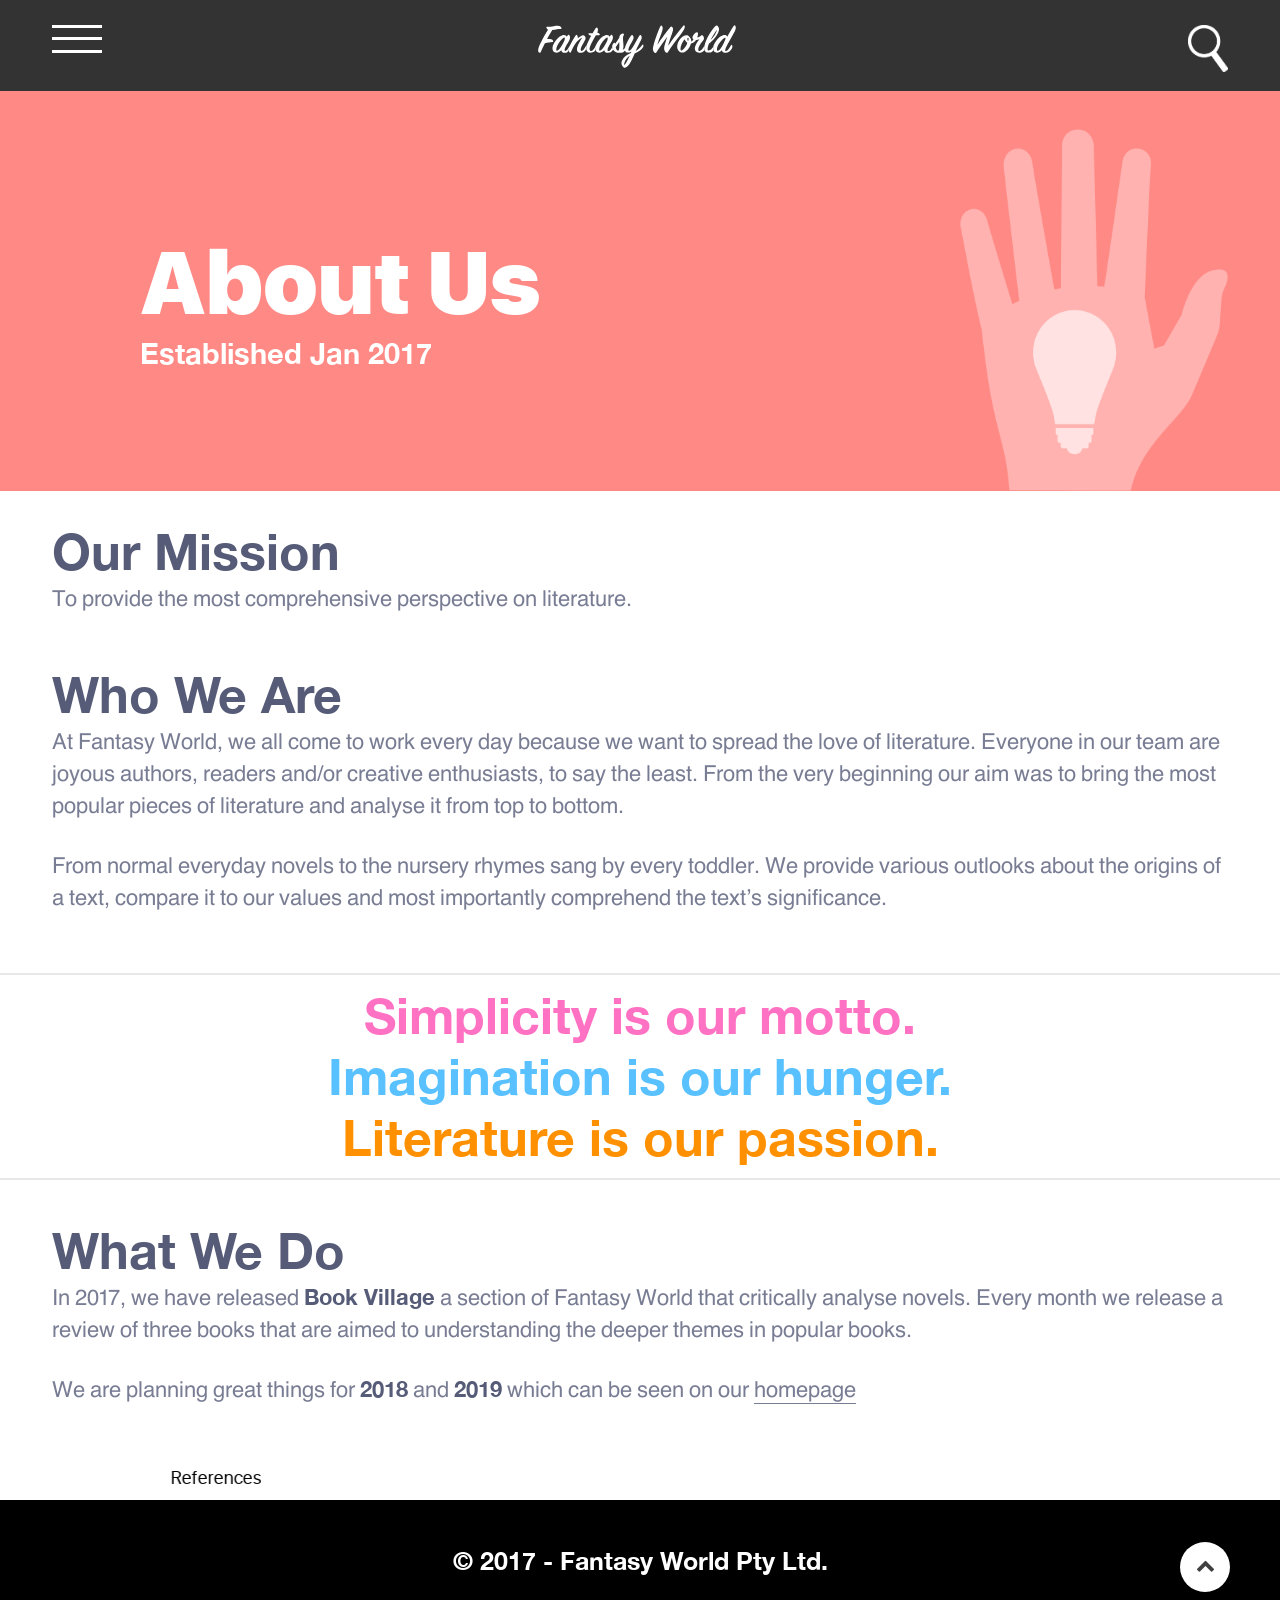
==== commit 0ae3ab6b: "final" ====
--- a/about-us.html
+++ b/about-us.html
@@ -365,9 +365,8 @@
 
 
 	<div class="marquee">
-		<a href="evaluation.html" style="font-size: 18px;"><marquee behavior=
-		"alternate" direction="right" scrollamount="10">Evaluate our
-		Website</marquee></a>
+		<a href="references.html" style="font-size: 18px;"><marquee behavior=
+		"alternate" direction="right" scrollamount="10">References</marquee></a>
 	</div>
 	<!-- what we do area end -->
 	<!-- footer area start -->
--- a/style.css
+++ b/style.css
@@ -1631,6 +1631,12 @@
 	text-align: center;
 	top: 50%;
 	transform: translate(-50%, -50%);
+}
+.references-area {
+	background: #7b85fc none repeat scroll 0 0;
+	height: auto;
+	min-height: 400px;
+	position: relative;
 }
 
 .content-block>h2 {
